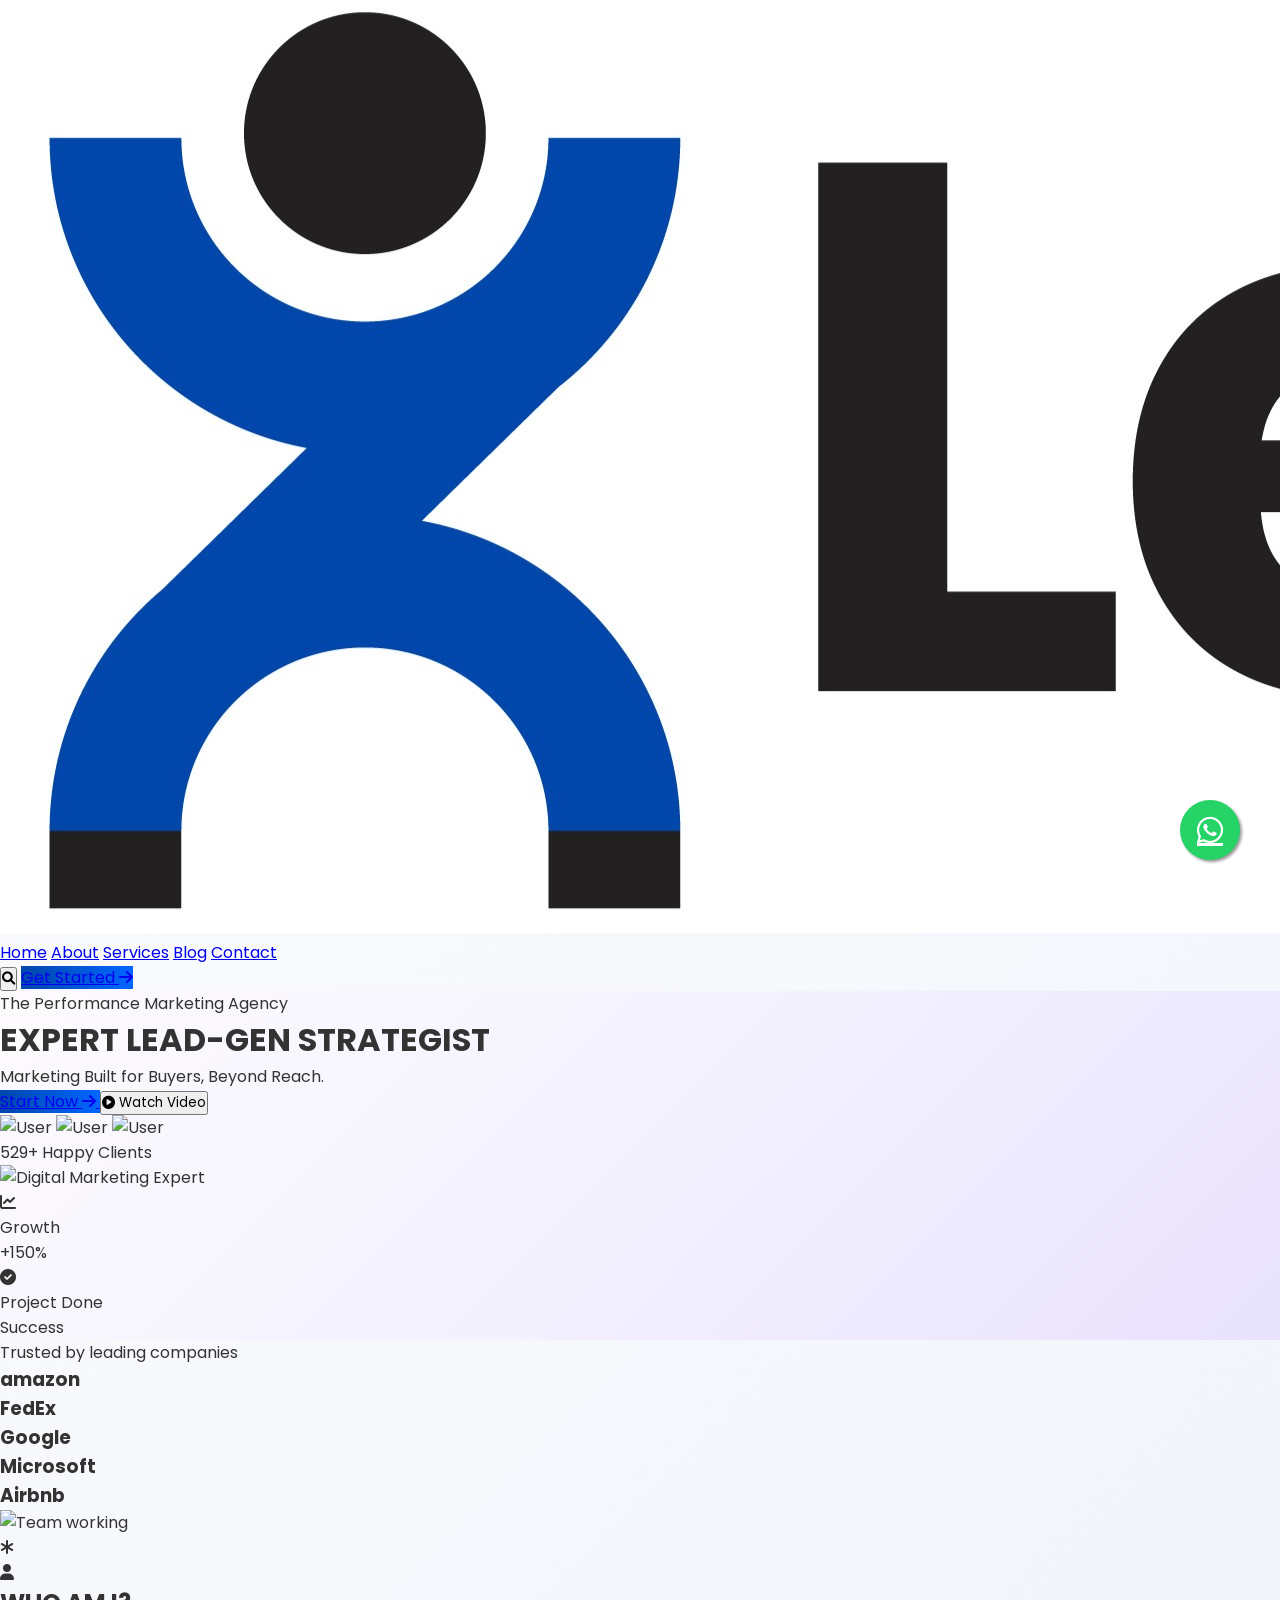
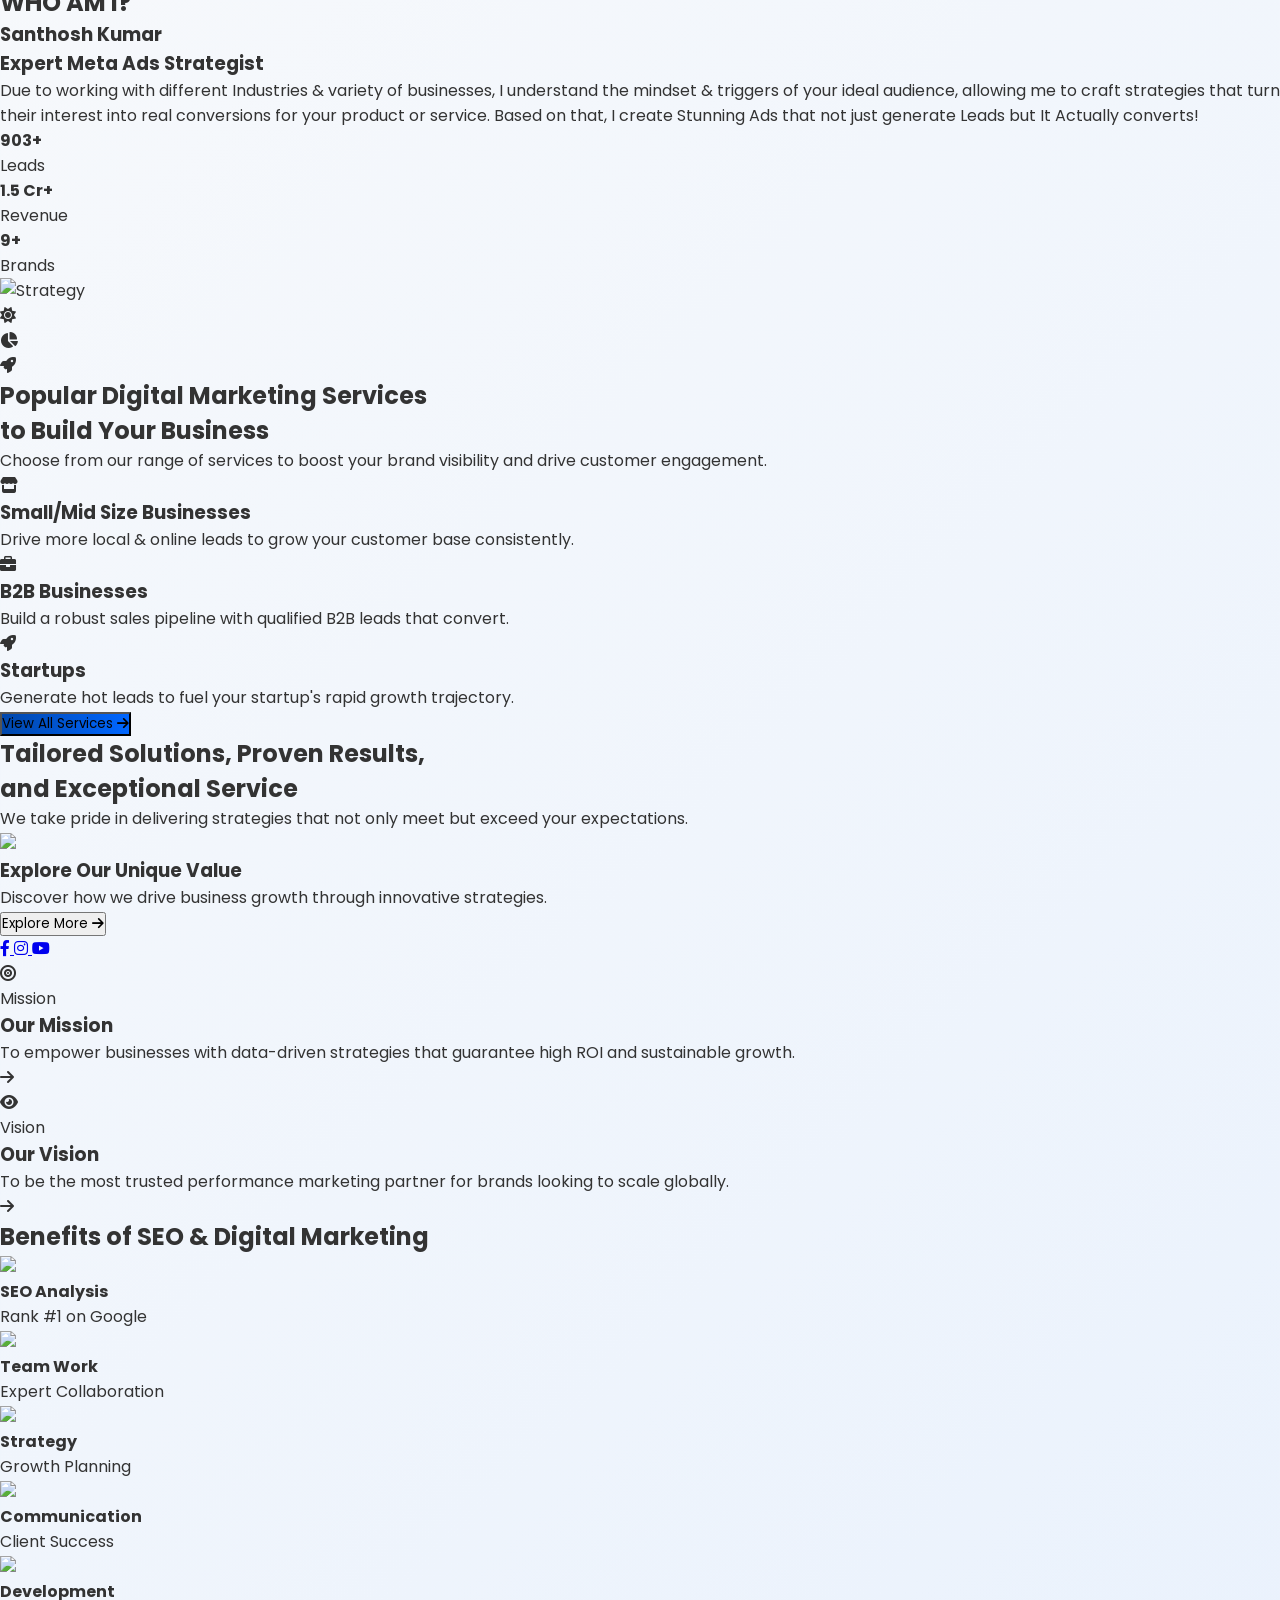
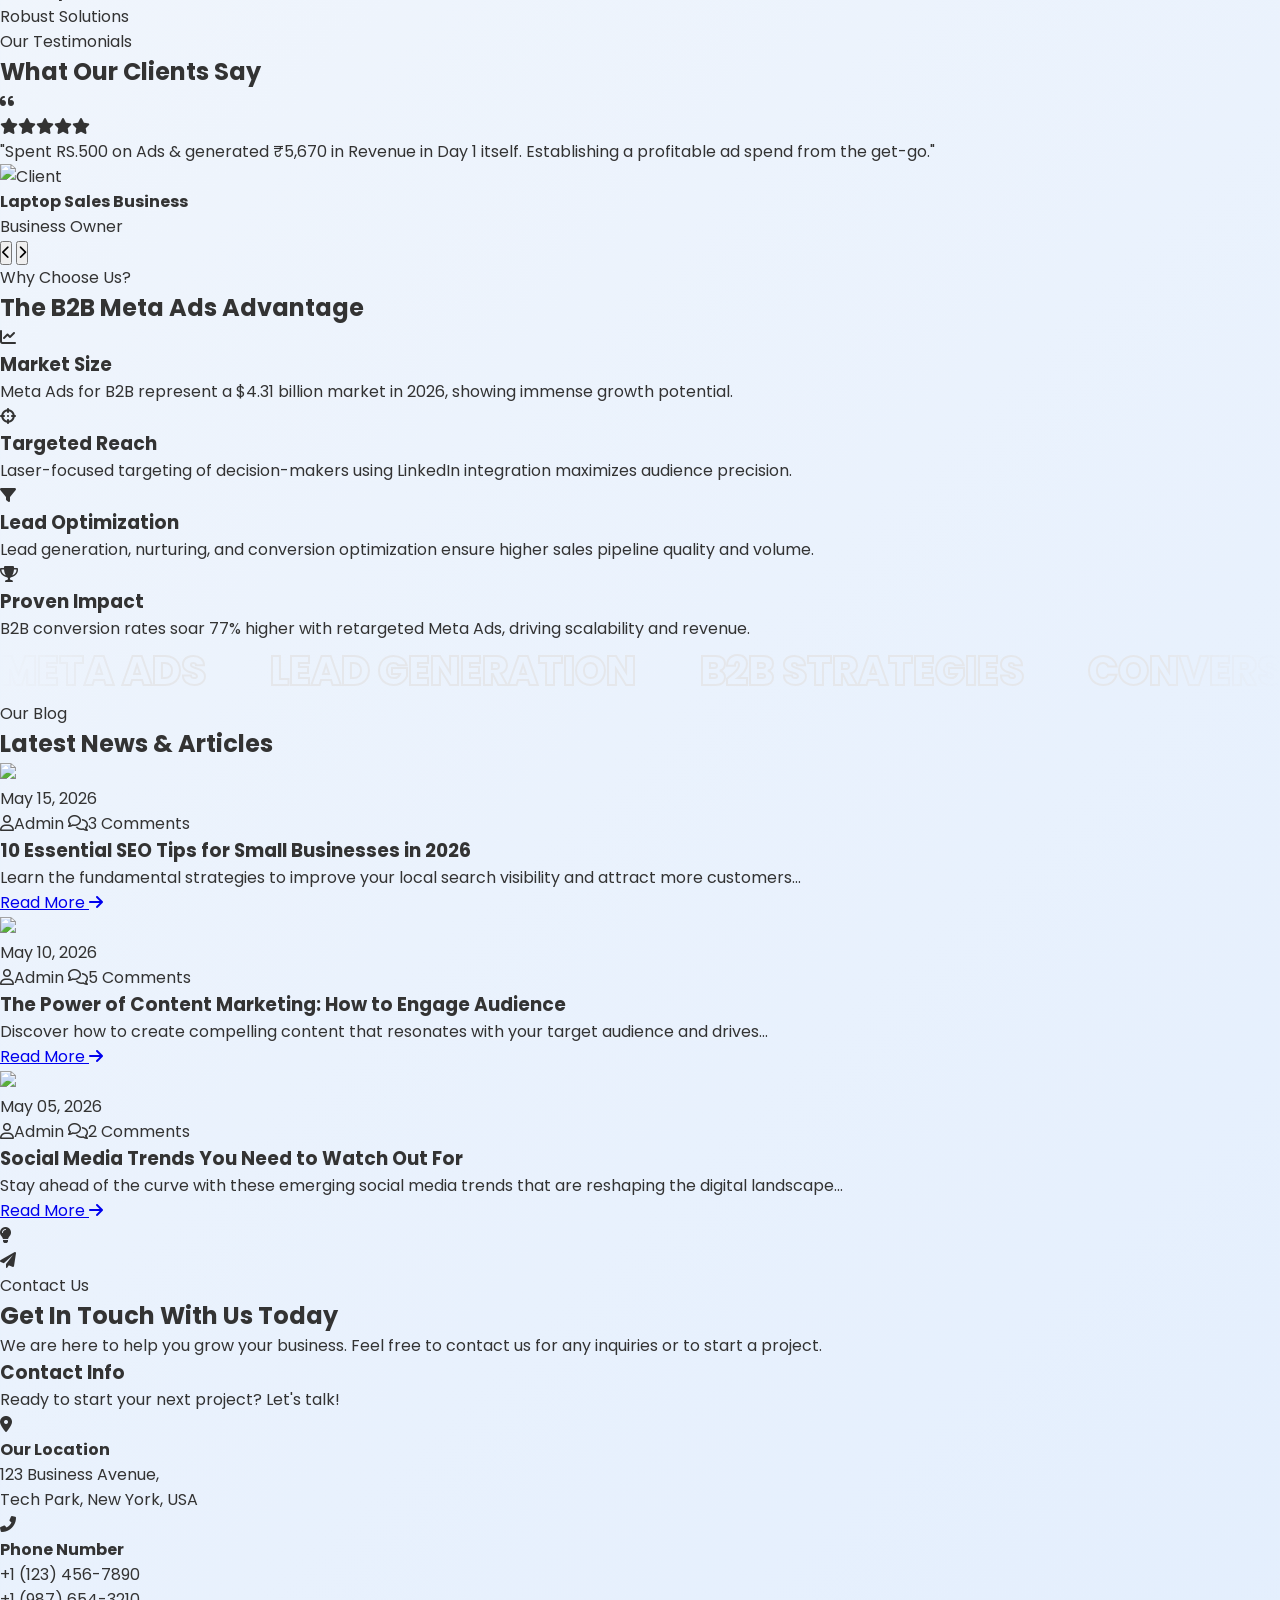
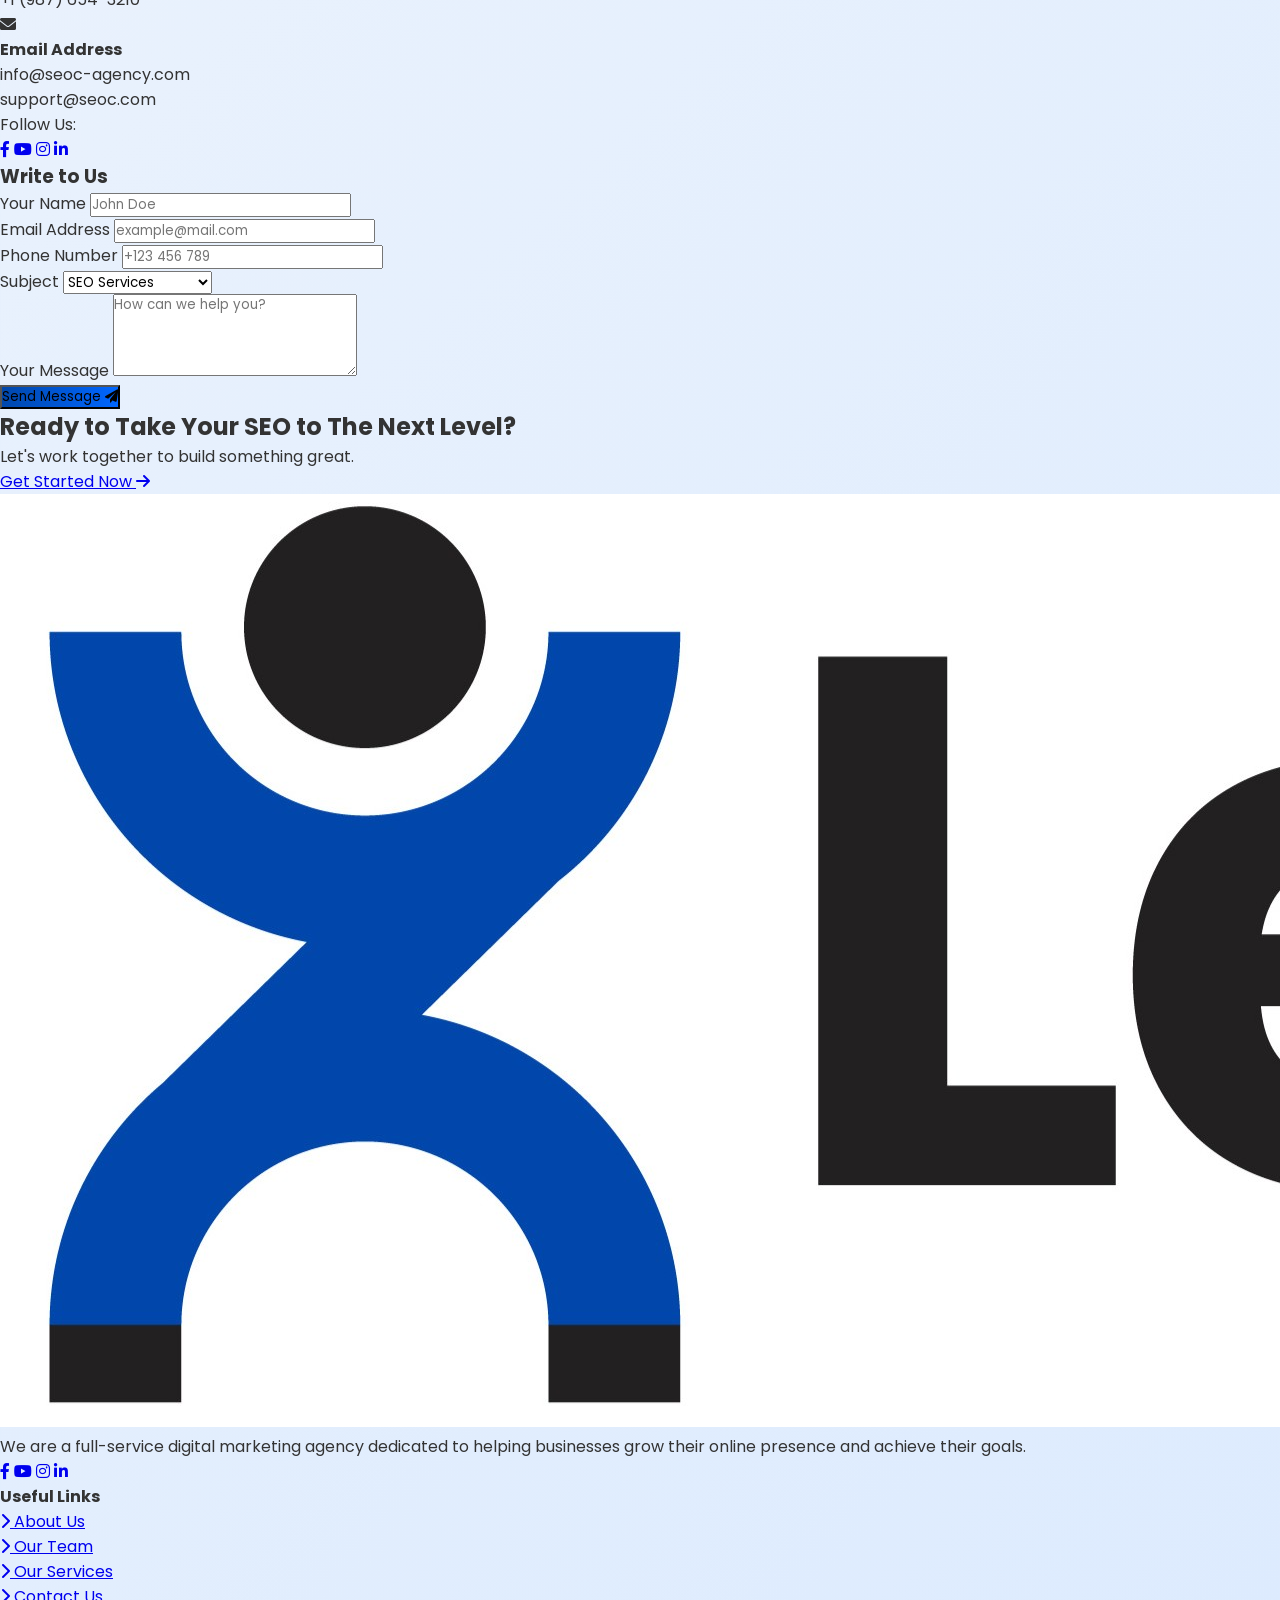
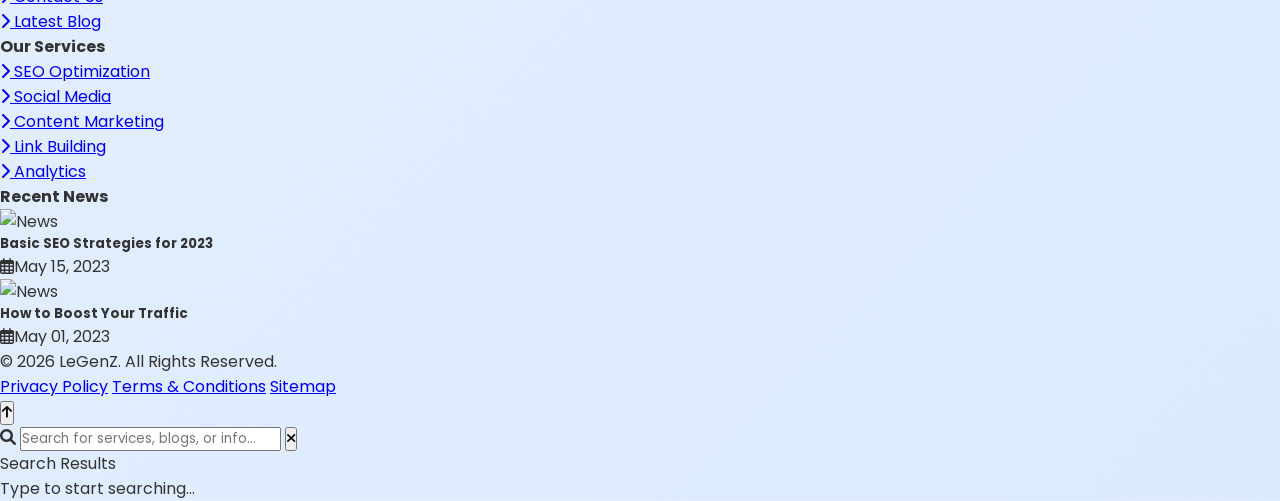
==== index.html @ 8a46de5f "initial commit" ====
<!DOCTYPE html>
<html lang="en">

<head>
    <meta charset="UTF-8">
    <meta name="viewport" content="width=device-width, initial-scale=1.0">
    <link rel="icon" type="image/png" href="asstets/onlylogo-withbg.png">
    <title>LeGenZ - The Performance Marketing Agency</title>
    <meta name="description" content="Marketing Built for Buyers, Beyond Reach.">
    <meta name="keywords" content="Performance Marketing, B2B Meta Ads, SEO, Lead Generation, Business Growth, LeGenZ">
    <meta name="author" content="LeGenZ">

    <!-- Open Graph / This allows the page content to be represented as a rich object in a social graph. -->
    <meta property="og:title" content="LeGenZ - The Performance Marketing Agency">
    <meta property="og:description" content="Marketing Built for Buyers, Beyond Reach.">
    <meta property="og:image" content="asstets/onlylogo-withbg.png">
    <meta property="og:url" content="https://legenz.com">
    <meta property="og:type" content="website">
    <script src="https://cdn.tailwindcss.com"></script>
    <link href="https://fonts.googleapis.com/css2?family=Poppins:wght@300;400;600;700&display=swap" rel="stylesheet">
    <link rel="stylesheet" href="https://cdnjs.cloudflare.com/ajax/libs/font-awesome/6.0.0/css/all.min.css">
    <link rel="stylesheet" href="style.css">

    <script>
        tailwind.config = {
            theme: {
                extend: {
                    colors: {
                        brand: {
                            primary: '#0047AB', // Cobalt Blue
                            dark: '#222021',    // Dark Charcoal
                            light: '#EFF6FF',   // Light blue background
                            pink: '#FF69B4'
                        }
                    },
                    fontFamily: {
                        sans: ['Poppins', 'sans-serif'],
                    }
                }
            }
        }
    </script>
    <style>
        /* Custom Gradient Background for Hero */
        .hero-bg {
            background: linear-gradient(135deg, #FDFBFD 0%, #F4F1FF 50%, #E8E2FC 100%);
        }

        .text-gradient {
            background: linear-gradient(to right, #222021, #0047AB);
            /* -webkit-background-clip: text; */
            -webkit-text-fill-color: transparent;
        }

        .btn-gradient {
            background: linear-gradient(90deg, #0047AB 0%, #0066FF 100%);
        }
    </style>
</head>

<body class="font-sans text-gray-800 bg-white">
    <!-- Scroll Progress Bar -->
    <div id="scroll-progress-container" class="fixed top-0 left-0 w-full h-1 bg-gray-200 z-[100]">
        <div id="scroll-progress-bar" class="h-full bg-brand-primary w-0 transition-all duration-150 ease-out"></div>
    </div>

    <!-- Preloader -->
    <nav class="flex items-center justify-between px-8 py-4 bg-white/80 backdrop-blur-md sticky top-0 z-50 shadow-sm">
        <div class="flex items-center gap-2">
            <img src="asstets/fulllogo.jpg" alt="LeGenZ Logo" class="h-10">
        </div>

        <div class="hidden md:flex gap-8 text-sm font-medium text-gray-600 nav-links-desktop">
            <a href="#home" class="hover:text-brand-primary transition">Home</a>
            <a href="#about" class="hover:text-brand-primary transition">About</a>
            <a href="#services" class="hover:text-brand-primary transition">Services</a>
            <a href="#blog" class="hover:text-brand-primary transition">Blog</a>
            <a href="#contact" class="hover:text-brand-primary transition">Contact</a>
        </div>

        <div class="flex items-center gap-4">
            <button id="search-btn" class="text-gray-400 hover:text-brand-primary hidden md:block focus:outline-none">
                <i class="fas fa-search text-lg"></i>
            </button>
            <a href="#contact"
                class="btn-gradient text-white px-6 py-2.5 rounded-full text-sm font-semibold shadow-lg hover:shadow-xl transition transform hover:-translate-y-0.5 hidden md:block">
                Get Started <i class="fas fa-arrow-right ml-2"></i>
            </a>
            <button id="hamburger-btn" class="hamburger text-gray-600 text-2xl focus:outline-none md:hidden">
                <i class="fas fa-bars"></i>
            </button>
        </div>
    </nav>

    <!-- Mobile Menu Overlay -->
    <div id="mobile-menu" class="mobile-menu-container">
        <a href="#home" class="text-xl font-medium text-gray-800 hover:text-brand-primary transition"
            onclick="toggleMenu()">Home</a>
        <a href="#about" class="text-xl font-medium text-gray-800 hover:text-brand-primary transition"
            onclick="toggleMenu()">About</a>
        <a href="#services" class="text-xl font-medium text-gray-800 hover:text-brand-primary transition"
            onclick="toggleMenu()">Services</a>
        <a href="#blog" class="text-xl font-medium text-gray-800 hover:text-brand-primary transition"
            onclick="toggleMenu()">Blog</a>
        <a href="#contact" class="text-xl font-medium text-gray-800 hover:text-brand-primary transition"
            onclick="toggleMenu()">Contact</a>
        <a href="#contact" class="btn-gradient text-white px-8 py-3 rounded-full text-lg font-semibold shadow-lg"
            onclick="toggleMenu()">
            Get Started
        </a>
    </div>

    <header id="home" class="hero-bg relative overflow-hidden pt-12 pb-20 px-8">
        <div
            class="absolute top-10 left-[-50px] w-32 h-32 bg-blue-300 rounded-full mix-blend-multiply filter blur-xl opacity-70 animate-blob">
        </div>
        <div
            class="absolute top-10 right-[-50px] w-32 h-32 bg-pink-300 rounded-full mix-blend-multiply filter blur-xl opacity-70 animate-blob animation-delay-2000">
        </div>

        <div class="max-w-7xl mx-auto grid grid-cols-1 lg:grid-cols-2 gap-12 items-center">

            <div class="space-y-6 relative z-10">
                <span
                    class="inline-block px-4 py-1 rounded-full bg-blue-100 text-brand-primary text-xs font-bold tracking-wide uppercase">
                    The Performance Marketing Agency
                </span>

                <h1 class="text-5xl lg:text-6xl font-bold leading-tight text-brand-dark">
                    EXPERT <span class="text-brand-primary">LEAD-GEN STRATEGIST</span>
                </h1>

                <p class="text-gray-500 text-lg max-w-lg leading-relaxed">
                    Marketing Built for Buyers, Beyond Reach.
                </p>

                <div class="flex flex-wrap gap-4 pt-4">
                    <a href="#contact"
                        class="btn-gradient text-white px-8 py-3.5 rounded-full font-semibold shadow-lg hover:shadow-xl transition flex items-center">
                        Start Now <i class="fas fa-arrow-right ml-2"></i>
                    </a>
                    <button
                        class="bg-white text-gray-700 border border-gray-200 px-8 py-3.5 rounded-full font-semibold hover:bg-gray-50 transition flex items-center shadow-sm">
                        <i class="fas fa-play-circle text-brand-primary mr-2 text-xl"></i> Watch Video
                    </button>
                </div>

                <div class="pt-8 flex items-center gap-4">
                    <div class="flex -space-x-3">
                        <img class="w-10 h-10 rounded-full border-2 border-white" src="https://i.pravatar.cc/100?img=1"
                            alt="User">
                        <img class="w-10 h-10 rounded-full border-2 border-white" src="https://i.pravatar.cc/100?img=2"
                            alt="User">
                        <img class="w-10 h-10 rounded-full border-2 border-white" src="https://i.pravatar.cc/100?img=3"
                            alt="User">
                    </div>
                    <div class="text-sm" id="stats-container">
                        <span class="font-bold text-gray-800 count-up" data-target="1200">0</span>+ <span
                            class="text-gray-500">Happy Clients</span>
                    </div>
                </div>
            </div>

            <div class="relative z-10 flex justify-center">
                <div class="relative">
                    <div
                        class="absolute inset-0 bg-gradient-to-tr from-blue-200 to-pink-100 rounded-full transform rotate-6 scale-110 -z-10">
                    </div>

                    <img src="https://images.unsplash.com/photo-1573496359142-b8d87734a5a2?ixlib=rb-1.2.1&auto=format&fit=crop&w=600&q=80"
                        alt="Digital Marketing Expert"
                        class="rounded-full w-[400px] h-[400px] object-cover border-8 border-white shadow-2xl relative z-10">

                    <div class="absolute top-10 left-0 bg-white p-3 rounded-xl shadow-lg flex items-center gap-3 animate-bounce"
                        style="animation-duration: 3s;">
                        <div class="bg-blue-100 p-2 rounded-full text-blue-600">
                            <i class="fas fa-chart-line"></i>
                        </div>
                        <div>
                            <p class="text-xs text-gray-500">Growth</p>
                            <p class="font-bold text-sm text-gray-800">+150%</p>
                        </div>
                    </div>

                    <div class="absolute bottom-10 right-0 bg-white p-3 rounded-xl shadow-lg flex items-center gap-3 animate-bounce"
                        style="animation-duration: 4s;">
                        <div class="bg-green-100 p-2 rounded-full text-green-600">
                            <i class="fas fa-check-circle"></i>
                        </div>
                        <div>
                            <p class="text-xs text-gray-500">Project Done</p>
                            <p class="font-bold text-sm text-gray-800">Success</p>
                        </div>
                    </div>
                </div>
            </div>
        </div>
        </div>
    </header>

    <section class="py-10 border-b border-gray-100 bg-white reveal">
        <div class="max-w-7xl mx-auto px-8">
            <p class="text-center text-gray-400 text-sm mb-6 uppercase tracking-widest">Trusted by leading companies</p>
            <div
                class="flex flex-wrap justify-center gap-12 opacity-60 grayscale hover:grayscale-0 transition-all duration-500">
                <h3 class="text-2xl font-bold text-gray-600">amazon</h3>
                <h3 class="text-2xl font-bold text-gray-600">FedEx</h3>
                <h3 class="text-2xl font-bold text-gray-600">Google</h3>
                <h3 class="text-2xl font-bold text-gray-600">Microsoft</h3>
                <h3 class="text-2xl font-bold text-gray-600">Airbnb</h3>
            </div>
        </div>
    </section>
    <section id="about" class="py-20 bg-white relative overflow-hidden reveal">
        <div class="max-w-7xl mx-auto px-8">
            <div class="grid grid-cols-1 lg:grid-cols-4 gap-12 items-center">

                <div class="relative group">
                    <div
                        class="absolute inset-0 bg-blue-100 rounded-t-[100px] rounded-b-[40px] transform -rotate-3 scale-105 -z-10 transition group-hover:rotate-0">
                    </div>
                    <img src="https://images.unsplash.com/photo-1556761175-5973dc0f32e7?ixlib=rb-1.2.1&auto=format&fit=crop&w=500&q=80"
                        alt="Team working"
                        class="w-full h-[350px] object-cover rounded-t-[100px] rounded-b-[40px] shadow-lg">
                    <div class="absolute -bottom-4 -left-4 text-pink-500 text-4xl animate-spin-slow">
                        <i class="fas fa-asterisk"></i>
                    </div>
                </div>

                <div class="text-center space-y-6 lg:scale-110 relative z-10 lg:col-span-2 px-6 lg:px-12">
                    <div class="inline-block p-4 rounded-full border border-dashed border-blue-300 mb-2">
                        <i class="fas fa-user text-brand-primary transform text-xl"></i>
                    </div>
                    <h2 class="text-3xl lg:text-4xl font-bold text-brand-dark leading-snug">
                        WHO AM I?
                    </h2>
                    <h3 class="text-xl font-semibold text-brand-primary">Santhosh Kumar <br> <span
                            class="text-base text-gray-600 font-normal">Expert Meta Ads Strategist</span></h3>

                    <p class="text-gray-700 text-lg leading-relaxed text-justify">
                        Due to working with different Industries & variety of businesses, I understand the mindset &
                        triggers of your ideal audience, allowing me to craft strategies that turn their interest into
                        real conversions for your product or service. Based on that, I create Stunning Ads that not just
                        generate Leads but It Actually converts!
                    </p>

                    <!-- Stats Grid -->
                    <div class="grid grid-cols-3 gap-2 pt-6 border-t border-gray-100">
                        <div>
                            <h4 class="text-2xl font-bold text-brand-dark"><span class="count-up"
                                    data-target="2089">0</span>+</h4>
                            <p class="text-xs text-gray-500 uppercase tracking-wide font-semibold">Leads</p>
                        </div>
                        <div>
                            <h4 class="text-2xl font-bold text-brand-dark">1.5 Cr+</h4>
                            <p class="text-xs text-gray-500 uppercase tracking-wide font-semibold">Revenue</p>
                        </div>
                        <div>
                            <h4 class="text-2xl font-bold text-brand-dark"><span class="count-up"
                                    data-target="20">0</span>+</h4>
                            <p class="text-xs text-gray-500 uppercase tracking-wide font-semibold">Brands</p>
                        </div>
                    </div>
                </div>

                <div class="relative group mt-8 lg:mt-0">
                    <div
                        class="absolute inset-0 bg-orange-100 rounded-full transform rotate-3 scale-105 -z-10 transition group-hover:rotate-0">
                    </div>
                    <img src="https://images.unsplash.com/photo-1531545514256-b1400bc00f31?ixlib=rb-1.2.1&auto=format&fit=crop&w=500&q=80"
                        alt="Strategy"
                        class="w-full h-[350px] object-cover rounded-full shadow-lg border-4 border-white">
                    <div class="absolute -top-4 -right-4 text-blue-500 text-4xl animate-pulse">
                        <i class="fas fa-sun"></i>
                    </div>
                </div>

            </div>
        </div>
    </section>

    <section id="services" class="py-20 bg-gray-50/50 reveal relative overflow-hidden">
        <!-- Decorative Background Icons -->
        <div
            class="absolute top-10 left-10 text-gray-200 text-6xl opacity-20 -rotate-12 pointer-events-none animate-float">
            <i class="fas fa-chart-pie"></i>
        </div>
        <div
            class="absolute bottom-10 right-10 text-brand-primary text-6xl opacity-5 rotate-12 pointer-events-none animate-float-delay-1">
            <i class="fas fa-rocket"></i>
        </div>

        <div class="max-w-7xl mx-auto px-8 relative z-10">

            <div class="text-center mb-16 max-w-2xl mx-auto">
                <h2 class="text-3xl lg:text-4xl font-bold text-brand-dark mb-4">
                    Popular Digital Marketing Services <br> to Build Your Business
                </h2>
                <p class="text-gray-500">
                    Choose from our range of services to boost your brand visibility and drive customer engagement.
                </p>
            </div>

            <div class="grid grid-cols-1 md:grid-cols-3 gap-8">

                <div
                    class="bg-pink-50 p-8 rounded-3xl hover:-translate-y-2 transition duration-300 border border-pink-100 group">
                    <div
                        class="w-16 h-16 bg-white rounded-xl shadow-sm flex items-center justify-center text-2xl text-pink-500 mb-6 group-hover:scale-110 transition">
                        <i class="fas fa-store"></i>
                    </div>
                    <h3 class="text-xl font-bold text-brand-dark mb-3">Small/Mid Size Businesses</h3>
                    <p class="text-gray-500 text-sm mb-6 leading-relaxed">
                        Drive more local & online leads to grow your customer base consistently.
                    </p>
                </div>

                <div
                    class="bg-blue-50 p-8 rounded-3xl hover:-translate-y-2 transition duration-300 border border-blue-100 group">
                    <div
                        class="w-16 h-16 bg-white rounded-xl shadow-sm flex items-center justify-center text-2xl text-blue-500 mb-6 group-hover:scale-110 transition">
                        <i class="fas fa-briefcase"></i>
                    </div>
                    <h3 class="text-xl font-bold text-brand-dark mb-3">B2B Businesses</h3>
                    <p class="text-gray-500 text-sm mb-6 leading-relaxed">
                        Build a robust sales pipeline with qualified B2B leads that convert.
                    </p>
                </div>

                <div
                    class="bg-yellow-50 p-8 rounded-3xl hover:-translate-y-2 transition duration-300 border border-yellow-100 group">
                    <div
                        class="w-16 h-16 bg-white rounded-xl shadow-sm flex items-center justify-center text-2xl text-yellow-500 mb-6 group-hover:scale-110 transition">
                        <i class="fas fa-rocket"></i>
                    </div>
                    <h3 class="text-xl font-bold text-brand-dark mb-3">Startups</h3>
                    <p class="text-gray-500 text-sm mb-6 leading-relaxed">
                        Generate hot leads to fuel your startup's rapid growth trajectory.
                    </p>
                </div>

            </div>

            <div class="text-center mt-12">
                <button
                    class="btn-gradient text-white px-8 py-3 rounded-full font-semibold shadow-md hover:shadow-lg transition">
                    View All Services <i class="fas fa-arrow-right ml-2"></i>
                </button>
            </div>
        </div>
    </section>

    <section class="py-20 bg-white overflow-hidden">
        <div class="max-w-7xl mx-auto px-8">

            <div class="text-center mb-16">
                <h2 class="text-3xl lg:text-4xl font-bold text-brand-dark mb-4">
                    Tailored Solutions, Proven Results, <br> and Exceptional Service
                </h2>
                <p class="text-gray-500">
                    We take pride in delivering strategies that not only meet but exceed your expectations.
                </p>
            </div>

            <div class="grid grid-cols-1 lg:grid-cols-2 gap-12 items-center">

                <div class="relative rounded-3xl overflow-hidden group">
                    <img src="https://images.unsplash.com/photo-1552664730-d307ca884978?ixlib=rb-1.2.1&auto=format&fit=crop&w=800&q=80"
                        class="w-full h-[500px] object-cover transition duration-700 group-hover:scale-105">

                    <div class="absolute inset-0 bg-black/40 group-hover:bg-black/20 transition"></div>

                    <div class="absolute bottom-8 left-8 text-white z-10 max-w-sm">
                        <h3 class="text-2xl font-bold mb-2">Explore Our Unique Value</h3>
                        <p class="text-sm opacity-90 mb-4">Discover how we drive business growth through innovative
                            strategies.</p>
                        <button
                            class="bg-brand-primary hover:bg-white hover:text-brand-primary text-white px-6 py-2 rounded-full text-sm font-semibold transition duration-300">
                            Explore More <i class="fas fa-arrow-right ml-2"></i>
                        </button>
                    </div>

                    <a href="https://www.facebook.com/share/1AE1yHuvzP/" target="_blank"
                        class="absolute top-10 right-10 bg-white p-3 rounded-full text-blue-600 shadow-lg animate-bounce delay-100 hover:text-white hover:bg-blue-600 transition">
                        <i class="fab fa-facebook-f text-xl"></i>
                    </a>
                    <a href="https://www.instagram.com/santhosh_legenz?igsh=MWYyMWkxbHhmdHVtaQ==" target="_blank"
                        class="absolute top-24 right-24 bg-white p-3 rounded-full text-pink-500 shadow-lg animate-bounce delay-300 hover:text-white hover:bg-pink-500 transition"
                        style="animation-duration: 2.5s;">
                        <i class="fab fa-instagram text-xl"></i>
                    </a>
                    <a href="https://youtube.com/@legenzmarketingtamil?si=SYdQcSi-41925khJ" target="_blank"
                        class="absolute top-16 left-10 bg-white p-3 rounded-full text-red-500 shadow-lg animate-bounce delay-75 hover:text-white hover:bg-red-500 transition"
                        style="animation-duration: 3s;">
                        <i class="fab fa-youtube text-xl"></i>
                    </a>
                </div>

                <div class="space-y-8">
                    <div
                        class="bg-indigo-100 p-8 rounded-3xl relative overflow-hidden group hover:shadow-lg transition">
                        <div
                            class="absolute top-0 right-0 p-4 opacity-10 text-9xl text-indigo-900 rotate-12 group-hover:rotate-0 transition duration-500">
                            <i class="fas fa-bullseye"></i>
                        </div>
                        <span
                            class="bg-indigo-500 text-white text-xs font-bold px-3 py-1 rounded-full uppercase">Mission</span>
                        <h3 class="text-2xl font-bold text-brand-dark mt-4 mb-2">Our Mission</h3>
                        <p class="text-gray-600 leading-relaxed">
                            To empower businesses with data-driven strategies that guarantee high ROI and sustainable
                            growth.
                        </p>
                        <div class="mt-4 flex justify-end">
                            <i
                                class="fas fa-arrow-right text-indigo-500 p-2 bg-white rounded-full shadow-sm cursor-pointer hover:bg-indigo-500 hover:text-white transition"></i>
                        </div>
                    </div>

                    <div class="bg-pink-100 p-8 rounded-3xl relative overflow-hidden group hover:shadow-lg transition">
                        <div
                            class="absolute top-0 right-0 p-4 opacity-10 text-9xl text-pink-900 rotate-12 group-hover:rotate-0 transition duration-500">
                            <i class="fas fa-eye"></i>
                        </div>
                        <span
                            class="bg-pink-500 text-white text-xs font-bold px-3 py-1 rounded-full uppercase">Vision</span>
                        <h3 class="text-2xl font-bold text-brand-dark mt-4 mb-2">Our Vision</h3>
                        <p class="text-gray-600 leading-relaxed">
                            To be the most trusted performance marketing partner for brands looking to scale globally.
                        </p>
                        <div class="mt-4 flex justify-end">
                            <i
                                class="fas fa-arrow-right text-pink-500 p-2 bg-white rounded-full shadow-sm cursor-pointer hover:bg-pink-500 hover:text-white transition"></i>
                        </div>
                    </div>
                </div>
            </div>
        </div>
    </section>

    <section class="py-20 bg-gray-50">
        <div class="max-w-[1400px] mx-auto px-4">
            <div class="text-center mb-12">
                <h2 class="text-3xl font-bold text-brand-dark">Benefits of SEO & Digital Marketing</h2>
                <div class="w-20 h-1 bg-brand-primary mx-auto mt-4 rounded-full"></div>
            </div>

            <div class="grid grid-cols-1 sm:grid-cols-2 md:grid-cols-3 lg:grid-cols-5 gap-4">

                <div class="relative h-[400px] rounded-2xl overflow-hidden group cursor-pointer">
                    <img src="https://images.unsplash.com/photo-1460925895917-afdab827c52f?ixlib=rb-1.2.1&auto=format&fit=crop&w=600&q=80"
                        class="w-full h-full object-cover transition duration-500 group-hover:scale-110">
                    <div class="absolute inset-0 bg-gradient-to-t from-black/80 via-transparent to-transparent"></div>
                    <div class="absolute bottom-6 left-6 text-white">
                        <h4 class="text-xl font-bold">SEO Analysis</h4>
                        <p class="text-xs opacity-0 group-hover:opacity-100 transition-opacity duration-300 mt-2">Rank
                            #1 on Google</p>
                    </div>
                </div>

                <div class="relative h-[400px] rounded-2xl overflow-hidden group cursor-pointer mt-0 lg:mt-8">
                    <img src="https://images.unsplash.com/photo-1542744173-8e7e53415bb0?ixlib=rb-1.2.1&auto=format&fit=crop&w=600&q=80"
                        class="w-full h-full object-cover transition duration-500 group-hover:scale-110">
                    <div class="absolute inset-0 bg-gradient-to-t from-black/80 via-transparent to-transparent"></div>
                    <div class="absolute bottom-6 left-6 text-white">
                        <h4 class="text-xl font-bold">Team Work</h4>
                        <p class="text-xs opacity-0 group-hover:opacity-100 transition-opacity duration-300 mt-2">Expert
                            Collaboration</p>
                    </div>
                </div>

                <div class="relative h-[400px] rounded-2xl overflow-hidden group cursor-pointer">
                    <img src="https://images.unsplash.com/photo-1551434678-e076c223a692?ixlib=rb-1.2.1&auto=format&fit=crop&w=600&q=80"
                        class="w-full h-full object-cover transition duration-500 group-hover:scale-110">
                    <div class="absolute inset-0 bg-gradient-to-t from-black/80 via-transparent to-transparent"></div>
                    <div class="absolute bottom-6 left-6 text-white">
                        <h4 class="text-xl font-bold">Strategy</h4>
                        <p class="text-xs opacity-0 group-hover:opacity-100 transition-opacity duration-300 mt-2">Growth
                            Planning</p>
                    </div>
                </div>

                <div class="relative h-[400px] rounded-2xl overflow-hidden group cursor-pointer mt-0 lg:mt-8">
                    <img src="https://images.unsplash.com/photo-1556761175-b413da4baf72?ixlib=rb-1.2.1&auto=format&fit=crop&w=600&q=80"
                        class="w-full h-full object-cover transition duration-500 group-hover:scale-110">
                    <div class="absolute inset-0 bg-gradient-to-t from-black/80 via-transparent to-transparent"></div>
                    <div class="absolute bottom-6 left-6 text-white">
                        <h4 class="text-xl font-bold">Communication</h4>
                        <p class="text-xs opacity-0 group-hover:opacity-100 transition-opacity duration-300 mt-2">Client
                            Success</p>
                    </div>
                </div>

                <div class="relative h-[400px] rounded-2xl overflow-hidden group cursor-pointer">
                    <img src="https://images.unsplash.com/photo-1454165804606-c3d57bc86b40?ixlib=rb-1.2.1&auto=format&fit=crop&w=600&q=80"
                        class="w-full h-full object-cover transition duration-500 group-hover:scale-110">
                    <div class="absolute inset-0 bg-gradient-to-t from-black/80 via-transparent to-transparent"></div>
                    <div class="absolute bottom-6 left-6 text-white">
                        <h4 class="text-xl font-bold">Development</h4>
                        <p class="text-xs opacity-0 group-hover:opacity-100 transition-opacity duration-300 mt-2">Robust
                            Solutions</p>
                    </div>
                </div>

            </div>
        </div>
    </section>
    <section class="py-20 bg-white relative">
        <div
            class="absolute top-0 left-0 w-64 h-64 bg-purple-50 rounded-full mix-blend-multiply filter blur-2xl opacity-70 -z-10 pointer-events-none">
        </div>
        <div
            class="absolute bottom-0 right-0 w-64 h-64 bg-pink-50 rounded-full mix-blend-multiply filter blur-2xl opacity-70 -z-10 pointer-events-none">
        </div>

        <div class="max-w-5xl mx-auto px-8 text-center relative">
            <div class="mb-12">
                <span class="text-brand-primary font-bold uppercase tracking-wider text-sm">Our Testimonials</span>
                <h2 class="text-3xl lg:text-4xl font-bold text-brand-dark mt-2">What Our Clients Say</h2>
            </div>

            <div id="testimonial-container"
                class="bg-white p-12 rounded-3xl shadow-xl border border-gray-50 relative mx-4 lg:mx-16 transition-all duration-300">
                <div
                    class="absolute top-[-20px] left-10 bg-brand-primary text-white w-12 h-12 flex items-center justify-center rounded-full text-2xl shadow-lg">
                    <i class="fas fa-quote-left"></i>
                </div>

                <div class="flex text-yellow-400 mb-6 justify-center text-xl">
                    <i class="fas fa-star"></i><i class="fas fa-star"></i><i class="fas fa-star"></i><i
                        class="fas fa-star"></i><i class="fas fa-star"></i>
                </div>

                <p class="text-gray-600 text-xl italic leading-relaxed mb-8">
                    "Spent RS.500 on Ads & generated ₹5,670 in Revenue in Day 1 itself. Establishing a profitable ad
                    spend from the get-go."
                </p>

                <div class="flex items-center justify-center gap-4">
                    <img src="https://i.pravatar.cc/150?img=12" alt="Client"
                        class="w-16 h-16 rounded-full border-2 border-brand-primary p-0.5">
                    <div class="text-left">
                        <h4 class="text-lg font-bold text-brand-dark">Laptop Sales Business</h4>
                        <p class="text-gray-500 text-sm">Business Owner</p>
                    </div>
                </div>

                <button id="prev-testimonial"
                    class="absolute top-1/2 -left-6 transform -translate-y-1/2 bg-white text-gray-400 hover:text-brand-primary w-12 h-12 rounded-full shadow-md flex items-center justify-center transition hidden md:flex">
                    <i class="fas fa-chevron-left"></i>
                </button>
                <button id="next-testimonial"
                    class="absolute top-1/2 -right-6 transform -translate-y-1/2 bg-white text-gray-400 hover:text-brand-primary w-12 h-12 rounded-full shadow-md flex items-center justify-center transition hidden md:flex">
                    <i class="fas fa-chevron-right"></i>
                </button>
            </div>

            <div class="flex justify-center gap-2 mt-8">
                <div class="w-3 h-3 rounded-full bg-brand-primary cursor-pointer"></div>
                <div class="w-3 h-3 rounded-full bg-gray-300 cursor-pointer hover:bg-brand-primary transition"></div>
                <div class="w-3 h-3 rounded-full bg-gray-300 cursor-pointer hover:bg-brand-primary transition"></div>
                <div class="w-3 h-3 rounded-full bg-gray-300 cursor-pointer hover:bg-brand-primary transition"></div>
                <div class="w-3 h-3 rounded-full bg-gray-300 cursor-pointer hover:bg-brand-primary transition"></div>
            </div>
        </div>
    </section>

    <!-- B2B Meta Ads Advantage Section -->
    <section class="py-20 bg-white relative overflow-hidden reveal">
        <div class="max-w-7xl mx-auto px-8">
            <div class="text-center mb-16">
                <span class="text-brand-primary font-bold uppercase tracking-wider text-sm">Why Choose Us?</span>
                <h2 class="text-3xl lg:text-4xl font-bold text-brand-dark mt-2">The B2B Meta Ads Advantage</h2>
            </div>

            <div class="grid grid-cols-1 md:grid-cols-2 lg:grid-cols-4 gap-8">
                <!-- Card 1 -->
                <div class="p-6 rounded-2xl bg-gray-50 border border-gray-100 hover:shadow-lg transition group">
                    <div
                        class="w-12 h-12 bg-blue-100 rounded-lg flex items-center justify-center text-blue-600 text-xl mb-4 group-hover:scale-110 transition">
                        <i class="fas fa-chart-line"></i>
                    </div>
                    <h3 class="text-xl font-bold text-brand-dark mb-3">Market Size</h3>
                    <p class="text-gray-600 text-sm leading-relaxed">
                        Meta Ads for B2B represent a $4.31 billion market in <span class="current-year"></span>, showing
                        immense growth potential.
                    </p>
                </div>

                <!-- Card 2 -->
                <div class="p-6 rounded-2xl bg-gray-50 border border-gray-100 hover:shadow-lg transition group">
                    <div
                        class="w-12 h-12 bg-purple-100 rounded-lg flex items-center justify-center text-purple-600 text-xl mb-4 group-hover:scale-110 transition">
                        <i class="fas fa-crosshairs"></i>
                    </div>
                    <h3 class="text-xl font-bold text-brand-dark mb-3">Targeted Reach</h3>
                    <p class="text-gray-600 text-sm leading-relaxed">
                        Laser-focused targeting of decision-makers using LinkedIn integration maximizes audience
                        precision.
                    </p>
                </div>

                <!-- Card 3 -->
                <div class="p-6 rounded-2xl bg-gray-50 border border-gray-100 hover:shadow-lg transition group">
                    <div
                        class="w-12 h-12 bg-green-100 rounded-lg flex items-center justify-center text-green-600 text-xl mb-4 group-hover:scale-110 transition">
                        <i class="fas fa-filter"></i>
                    </div>
                    <h3 class="text-xl font-bold text-brand-dark mb-3">Lead Optimization</h3>
                    <p class="text-gray-600 text-sm leading-relaxed">
                        Lead generation, nurturing, and conversion optimization ensure higher sales pipeline quality and
                        volume.
                    </p>
                </div>

                <!-- Card 4 -->
                <div class="p-6 rounded-2xl bg-gray-50 border border-gray-100 hover:shadow-lg transition group">
                    <div
                        class="w-12 h-12 bg-orange-100 rounded-lg flex items-center justify-center text-orange-600 text-xl mb-4 group-hover:scale-110 transition">
                        <i class="fas fa-trophy"></i>
                    </div>
                    <h3 class="text-xl font-bold text-brand-dark mb-3">Proven Impact</h3>
                    <p class="text-gray-600 text-sm leading-relaxed">
                        B2B conversion rates soar 77% higher with retargeted Meta Ads, driving scalability and revenue.
                    </p>
                </div>
            </div>
        </div>
    </section>

    <!-- Infinite Scroller Section -->
    <section class="py-6 bg-gray-900 overflow-hidden">
        <div class="scroller-container">
            <div class="scroller-content">
                <span class="scroller-item">Meta Ads</span>
                <span class="scroller-item">Lead Generation</span>
                <span class="scroller-item">B2B Strategies</span>
                <span class="scroller-item">Conversion Optimization</span>
                <span class="scroller-item">Sales Pipeline</span>
                <span class="scroller-item">ROI Growth</span>
                <span class="scroller-item">Retargeting</span>
                <span class="scroller-item">High Quality Leads</span>
                <!-- Duplicate for smooth loop -->
                <span class="scroller-item">Meta Ads</span>
                <span class="scroller-item">Lead Generation</span>
                <span class="scroller-item">B2B Strategies</span>
                <span class="scroller-item">Conversion Optimization</span>
                <span class="scroller-item">Sales Pipeline</span>
                <span class="scroller-item">ROI Growth</span>
                <span class="scroller-item">Retargeting</span>
                <span class="scroller-item">High Quality Leads</span>
            </div>
        </div>
    </section>

    <section id="blog" class="py-20 bg-gray-50">
        <div class="max-w-7xl mx-auto px-8">
            <div class="text-center mb-16">
                <span class="text-brand-primary font-bold uppercase tracking-wider text-sm">Our Blog</span>
                <h2 class="text-3xl lg:text-4xl font-bold text-brand-dark mt-2">Latest News & Articles</h2>
            </div>

            <div class="grid grid-cols-1 md:grid-cols-3 gap-8">
                <div
                    class="bg-white rounded-3xl overflow-hidden shadow-sm hover:shadow-xl transition-all duration-300 group border border-gray-100">
                    <div class="relative overflow-hidden h-60">
                        <img src="https://images.unsplash.com/photo-1432888498266-38ffec3eaf0a?ixlib=rb-1.2.1&auto=format&fit=crop&w=600&q=80"
                            class="w-full h-full object-cover transition duration-500 group-hover:scale-110">
                        <div
                            class="absolute top-4 left-4 bg-white px-4 py-1 rounded-full text-sm font-bold text-brand-primary shadow-sm">
                            May 15, <span class="current-year"></span>
                        </div>
                    </div>
                    <div class="p-8">
                        <div class="flex items-center text-gray-400 text-sm mb-4 space-x-4">
                            <span><i class="far fa-user mr-2"></i>Admin</span>
                            <span><i class="far fa-comments mr-2"></i>3 Comments</span>
                        </div>
                        <h3
                            class="text-xl font-bold text-brand-dark mb-4 leading-tight group-hover:text-brand-primary transition">
                            10 Essential SEO Tips for Small Businesses in <span class="current-year"></span>
                        </h3>
                        <p class="text-gray-500 mb-6 leading-relaxed">
                            Learn the fundamental strategies to improve your local search visibility and attract more
                            customers...
                        </p>
                        <a href="#" class="inline-flex items-center text-brand-primary font-semibold hover:underline">
                            Read More <i class="fas fa-arrow-right ml-2"></i>
                        </a>
                    </div>
                </div>

                <div
                    class="bg-white rounded-3xl overflow-hidden shadow-sm hover:shadow-xl transition-all duration-300 group border border-gray-100">
                    <div class="relative overflow-hidden h-60">
                        <img src="https://images.unsplash.com/photo-1535378917042-10a22c95931a?ixlib=rb-1.2.1&auto=format&fit=crop&w=600&q=80"
                            class="w-full h-full object-cover transition duration-500 group-hover:scale-110">
                        <div
                            class="absolute top-4 left-4 bg-white px-4 py-1 rounded-full text-sm font-bold text-brand-primary shadow-sm">
                            May 10, <span class="current-year"></span>
                        </div>
                    </div>
                    <div class="p-8">
                        <div class="flex items-center text-gray-400 text-sm mb-4 space-x-4">
                            <span><i class="far fa-user mr-2"></i>Admin</span>
                            <span><i class="far fa-comments mr-2"></i>5 Comments</span>
                        </div>
                        <h3
                            class="text-xl font-bold text-brand-dark mb-4 leading-tight group-hover:text-brand-primary transition">
                            The Power of Content Marketing: How to Engage Audience
                        </h3>
                        <p class="text-gray-500 mb-6 leading-relaxed">
                            Discover how to create compelling content that resonates with your target audience and
                            drives...
                        </p>
                        <a href="#" class="inline-flex items-center text-brand-primary font-semibold hover:underline">
                            Read More <i class="fas fa-arrow-right ml-2"></i>
                        </a>
                    </div>
                </div>

                <div
                    class="bg-white rounded-3xl overflow-hidden shadow-sm hover:shadow-xl transition-all duration-300 group border border-gray-100">
                    <div class="relative overflow-hidden h-60">
                        <img src="https://images.unsplash.com/photo-1611162617474-5b21e879e113?ixlib=rb-1.2.1&auto=format&fit=crop&w=600&q=80"
                            class="w-full h-full object-cover transition duration-500 group-hover:scale-110">
                        <div
                            class="absolute top-4 left-4 bg-white px-4 py-1 rounded-full text-sm font-bold text-brand-primary shadow-sm">
                            May 05, <span class="current-year"></span>
                        </div>
                    </div>
                    <div class="p-8">
                        <div class="flex items-center text-gray-400 text-sm mb-4 space-x-4">
                            <span><i class="far fa-user mr-2"></i>Admin</span>
                            <span><i class="far fa-comments mr-2"></i>2 Comments</span>
                        </div>
                        <h3
                            class="text-xl font-bold text-brand-dark mb-4 leading-tight group-hover:text-brand-primary transition">
                            Social Media Trends You Need to Watch Out For
                        </h3>
                        <p class="text-gray-500 mb-6 leading-relaxed">
                            Stay ahead of the curve with these emerging social media trends that are reshaping the
                            digital landscape...
                        </p>
                        <a href="#" class="inline-flex items-center text-brand-primary font-semibold hover:underline">
                            Read More <i class="fas fa-arrow-right ml-2"></i>
                        </a>
                    </div>
                </div>
            </div>
        </div>
    </section>
    <section id="contact" class="py-20 bg-white relative">
        <!-- Decorative Icons -->
        <div
            class="absolute top-1/4 right-0 text-yellow-300 text-5xl opacity-30 animate-pulse pointer-events-none animate-float">
            <i class="fas fa-lightbulb"></i>
        </div>
        <div
            class="absolute bottom-20 left-10 text-purple-200 text-5xl opacity-40 rotate-45 pointer-events-none animate-float-delay-2">
            <i class="fas fa-paper-plane"></i>
        </div>

        <div class="max-w-7xl mx-auto px-8">
            <div class="text-center mb-16">
                <span class="text-brand-primary font-bold uppercase tracking-wider text-sm">Contact Us</span>
                <h2 class="text-3xl lg:text-4xl font-bold text-brand-dark mt-2">Get In Touch With Us Today</h2>
                <p class="text-gray-500 mt-4 max-w-2xl mx-auto">
                    We are here to help you grow your business. Feel free to contact us for any inquiries or to start a
                    project.
                </p>
            </div>

            <div class="grid grid-cols-1 lg:grid-cols-3 gap-8 items-stretch">

                <div
                    class="bg-brand-primary text-white rounded-3xl p-10 lg:col-span-1 flex flex-col justify-between shadow-2xl relative overflow-hidden">
                    <div
                        class="absolute top-0 right-0 w-32 h-32 bg-white opacity-10 rounded-full transform translate-x-10 -translate-y-10">
                    </div>
                    <div
                        class="absolute bottom-0 left-0 w-24 h-24 bg-white opacity-10 rounded-full transform -translate-x-5 translate-y-5">
                    </div>

                    <div>
                        <h3 class="text-2xl font-bold mb-2">Contact Info</h3>
                        <p class="text-blue-200 text-sm mb-8">Ready to start your next project? Let's talk!</p>

                        <div class="space-y-6">
                            <div class="flex items-start gap-4">
                                <div
                                    class="w-10 h-10 bg-white/20 rounded-full flex items-center justify-center flex-shrink-0">
                                    <i class="fas fa-map-marker-alt"></i>
                                </div>
                                <div>
                                    <h4 class="font-bold text-lg">Our Location</h4>
                                    <p class="text-blue-100 text-sm leading-relaxed">123 Business Avenue, <br>Tech
                                        Park, New York, USA</p>
                                </div>
                            </div>

                            <div class="flex items-start gap-4">
                                <div
                                    class="w-10 h-10 bg-white/20 rounded-full flex items-center justify-center flex-shrink-0">
                                    <i class="fas fa-phone-alt"></i>
                                </div>
                                <div>
                                    <h4 class="font-bold text-lg">Phone Number</h4>
                                    <p class="text-blue-100 text-sm">+1 (123) 456-7890 <br> +1 (987) 654-3210</p>
                                </div>
                            </div>

                            <div class="flex items-start gap-4">
                                <div
                                    class="w-10 h-10 bg-white/20 rounded-full flex items-center justify-center flex-shrink-0">
                                    <i class="fas fa-envelope"></i>
                                </div>
                                <div>
                                    <h4 class="font-bold text-lg">Email Address</h4>
                                    <p class="text-blue-100 text-sm">info@seoc-agency.com <br> support@seoc.com</p>
                                </div>
                            </div>
                        </div>
                    </div>

                    <div class="mt-8">
                        <p class="font-semibold mb-4">Follow Us:</p>
                        <div class="flex space-x-3">
                            <a href="https://www.facebook.com/share/1AE1yHuvzP/" target="_blank"
                                class="w-8 h-8 rounded-full border border-white/30 flex items-center justify-center hover:bg-white hover:text-brand-primary transition"><i
                                    class="fab fa-facebook-f text-sm"></i></a>
                            <a href="https://youtube.com/@legenzmarketingtamil?si=SYdQcSi-41925khJ" target="_blank"
                                class="w-8 h-8 rounded-full border border-white/30 flex items-center justify-center hover:bg-white hover:text-brand-primary transition"><i
                                    class="fab fa-youtube text-sm"></i></a>
                            <a href="https://www.instagram.com/santhosh_legenz?igsh=MWYyMWkxbHhmdHVtaQ=="
                                target="_blank"
                                class="w-8 h-8 rounded-full border border-white/30 flex items-center justify-center hover:bg-white hover:text-brand-primary transition"><i
                                    class="fab fa-instagram text-sm"></i></a>
                            <a href="https://www.linkedin.com/in/i-santhoshkumar/" target="_blank"
                                class="w-8 h-8 rounded-full border border-white/30 flex items-center justify-center hover:bg-white hover:text-brand-primary transition"><i
                                    class="fab fa-linkedin-in text-sm"></i></a>
                        </div>
                    </div>
                </div>

                <div class="bg-gray-50 rounded-3xl p-10 lg:col-span-2 shadow-lg border border-gray-100 reveal">
                    <h3 class="text-2xl font-bold text-brand-dark mb-6">Write to Us</h3>
                    <form id="contact-form" class="space-y-6">
                        <div class="grid grid-cols-1 md:grid-cols-2 gap-6">
                            <div>
                                <label class="block text-sm font-medium text-gray-600 mb-2">Your Name</label>
                                <input type="text" placeholder="John Doe"
                                    class="w-full px-4 py-3 rounded-xl bg-white border border-gray-200 focus:border-brand-primary focus:ring-2 focus:ring-purple-100 outline-none transition text-gray-700">
                            </div>
                            <div>
                                <label class="block text-sm font-medium text-gray-600 mb-2">Email Address</label>
                                <input type="email" placeholder="example@mail.com"
                                    class="w-full px-4 py-3 rounded-xl bg-white border border-gray-200 focus:border-brand-primary focus:ring-2 focus:ring-purple-100 outline-none transition text-gray-700">
                            </div>
                        </div>

                        <div class="grid grid-cols-1 md:grid-cols-2 gap-6">
                            <div>
                                <label class="block text-sm font-medium text-gray-600 mb-2">Phone Number</label>
                                <input type="tel" placeholder="+123 456 789"
                                    class="w-full px-4 py-3 rounded-xl bg-white border border-gray-200 focus:border-brand-primary focus:ring-2 focus:ring-purple-100 outline-none transition text-gray-700">
                            </div>
                            <div>
                                <label class="block text-sm font-medium text-gray-600 mb-2">Subject</label>
                                <select
                                    class="w-full px-4 py-3 rounded-xl bg-white border border-gray-200 focus:border-brand-primary focus:ring-2 focus:ring-purple-100 outline-none transition text-gray-700">
                                    <option>SEO Services</option>
                                    <option>Digital Marketing</option>
                                    <option>Web Development</option>
                                    <option>Other</option>
                                </select>
                            </div>
                        </div>

                        <div>
                            <label class="block text-sm font-medium text-gray-600 mb-2">Your Message</label>
                            <textarea rows="4" placeholder="How can we help you?"
                                class="w-full px-4 py-3 rounded-xl bg-white border border-gray-200 focus:border-brand-primary focus:ring-2 focus:ring-purple-100 outline-none transition text-gray-700 resize-none"></textarea>
                        </div>

                        <div>
                            <button type="submit"
                                class="btn-gradient text-white px-10 py-4 rounded-full font-bold shadow-lg hover:shadow-xl transition transform hover:-translate-y-1 w-full md:w-auto">
                                Send Message <i class="fas fa-paper-plane ml-2"></i>
                            </button>
                        </div>
                    </form>
                </div>

            </div>
        </div>
    </section>

    <section class="py-16 bg-gradient-to-r from-brand-primary to-indigo-600 text-white relative overflow-hidden">
        <div
            class="absolute inset-0 bg-[url('https://www.transparenttextures.com/patterns/carbon-fibre.png')] opacity-10">
        </div>
        <div
            class="max-w-7xl mx-auto px-8 flex flex-col md:flex-row items-center justify-between text-center md:text-left gap-6 relative z-10">
            <div>
                <h2 class="text-3xl font-bold mb-2">Ready to Take Your SEO to The Next Level?</h2>
                <p class="text-blue-100">Let's work together to build something great.</p>
            </div>
            <a href="#contact"
                class="bg-white text-brand-primary px-8 py-3 rounded-full font-bold shadow-lg hover:bg-gray-100 transition inline-block">
                Get Started Now <i class="fas fa-arrow-right ml-2"></i>
            </a>
        </div>
    </section>

    <footer class="bg-[#1a1a2e] text-gray-400 pt-20 relative overflow-hidden">
        <div class="absolute inset-0 opacity-5 bg-[url('https://www.transparenttextures.com/patterns/cubes.png')]">
        </div>

        <div class="max-w-7xl mx-auto px-8 grid grid-cols-1 md:grid-cols-2 lg:grid-cols-4 gap-12 pb-16 relative z-10">

            <div class="space-y-6">
                <img src="asstets/fulllogo.jpg" alt="LeGenZ Logo" class="h-12 mb-4">
                <p class="leading-relaxed">
                    We are a full-service digital marketing agency dedicated to helping businesses grow their online
                    presence and achieve their goals.
                </p>
                <div class="flex space-x-4 pt-4">
                    <a href="https://www.facebook.com/share/1AE1yHuvzP/" target="_blank"
                        class="w-10 h-10 bg-gray-800 hover:bg-brand-primary text-white rounded-full flex items-center justify-center transition transform hover:-translate-y-1"><i
                            class="fab fa-facebook-f"></i></a>
                    <a href="https://youtube.com/@legenzmarketingtamil?si=SYdQcSi-41925khJ" target="_blank"
                        class="w-10 h-10 bg-gray-800 hover:bg-brand-primary text-white rounded-full flex items-center justify-center transition transform hover:-translate-y-1"><i
                            class="fab fa-youtube"></i></a>
                    <a href="https://www.instagram.com/santhosh_legenz?igsh=MWYyMWkxbHhmdHVtaQ==" target="_blank"
                        class="w-10 h-10 bg-gray-800 hover:bg-brand-primary text-white rounded-full flex items-center justify-center transition transform hover:-translate-y-1"><i
                            class="fab fa-instagram"></i></a>
                    <a href="https://www.linkedin.com/in/i-santhoshkumar/" target="_blank"
                        class="w-10 h-10 bg-gray-800 hover:bg-brand-primary text-white rounded-full flex items-center justify-center transition transform hover:-translate-y-1"><i
                            class="fab fa-linkedin-in"></i></a>
                </div>
            </div>

            <div>
                <h4 class="text-white text-lg font-bold mb-8">Useful Links</h4>
                <ul class="space-y-4">
                    <li><a href="#about" class="hover:text-white transition flex items-center"><i
                                class="fas fa-chevron-right text-xs mr-3 text-brand-primary"></i> About Us</a></li>
                    <li><a href="#about" class="hover:text-white transition flex items-center"><i
                                class="fas fa-chevron-right text-xs mr-3 text-brand-primary"></i> Our Team</a></li>
                    <li><a href="#services" class="hover:text-white transition flex items-center"><i
                                class="fas fa-chevron-right text-xs mr-3 text-brand-primary"></i> Our Services</a>
                    </li>
                    <li><a href="#contact" class="hover:text-white transition flex items-center"><i
                                class="fas fa-chevron-right text-xs mr-3 text-brand-primary"></i> Contact Us</a>
                    </li>
                    <li><a href="#blog" class="hover:text-white transition flex items-center"><i
                                class="fas fa-chevron-right text-xs mr-3 text-brand-primary"></i> Latest Blog</a>
                    </li>
                </ul>
            </div>

            <div>
                <h4 class="text-white text-lg font-bold mb-8">Our Services</h4>
                <ul class="space-y-4">
                    <li><a href="#services" class="hover:text-white transition flex items-center"><i
                                class="fas fa-chevron-right text-xs mr-3 text-brand-primary"></i> SEO
                            Optimization</a>
                    </li>
                    <li><a href="#services" class="hover:text-white transition flex items-center"><i
                                class="fas fa-chevron-right text-xs mr-3 text-brand-primary"></i> Social Media</a>
                    </li>
                    <li><a href="#services" class="hover:text-white transition flex items-center"><i
                                class="fas fa-chevron-right text-xs mr-3 text-brand-primary"></i> Content
                            Marketing</a>
                    </li>
                    <li><a href="#services" class="hover:text-white transition flex items-center"><i
                                class="fas fa-chevron-right text-xs mr-3 text-brand-primary"></i> Link Building</a>
                    </li>
                    <li><a href="#services" class="hover:text-white transition flex items-center"><i
                                class="fas fa-chevron-right text-xs mr-3 text-brand-primary"></i> Analytics</a></li>
                </ul>
            </div>

            <div>
                <h4 class="text-white text-lg font-bold mb-8">Recent News</h4>
                <div class="space-y-6">
                    <div class="flex space-x-4">
                        <img src="https://images.unsplash.com/photo-1542744094-3a31f272c490?ixlib=rb-1.2.1&auto=format&fit=crop&w=200&q=80"
                            class="w-20 h-16 object-cover rounded-xl" alt="News">
                        <div>
                            <h5
                                class="text-white font-semibold leading-snug hover:text-brand-primary transition cursor-pointer">
                                Basic SEO Strategies for 2023</h5>
                            <span class="text-xs mt-2 block"><i class="far fa-calendar-alt mr-2"></i>May 15,
                                2023</span>
                        </div>
                    </div>
                    <div class="flex space-x-4">
                        <img src="https://images.unsplash.com/photo-1551434678-e076c223a692?ixlib=rb-1.2.1&auto=format&fit=crop&w=200&q=80"
                            class="w-20 h-16 object-cover rounded-xl" alt="News">
                        <div>
                            <h5
                                class="text-white font-semibold leading-snug hover:text-brand-primary transition cursor-pointer">
                                How to Boost Your Traffic</h5>
                            <span class="text-xs mt-2 block"><i class="far fa-calendar-alt mr-2"></i>May 01,
                                2023</span>
                        </div>
                    </div>
                </div>
            </div>
        </div>

        <div class="bg-[#151525] py-6 relative z-10">
            <div class="max-w-7xl mx-auto px-8 flex flex-col md:flex-row justify-between items-center text-sm">
                <p>© <span class="current-year"></span> <span class="text-white font-bold">LeGenZ</span>. All Rights
                    Reserved.</p>
                <div class="flex space-x-8 mt-4 md:mt-0">
                    <a href="privacy_policy.html" class="hover:text-white transition">Privacy Policy</a>
                    <a href="terms_and_conditions.html" class="hover:text-white transition">Terms & Conditions</a>
                    <a href="#" class="hover:text-white transition">Sitemap</a>
                </div>
            </div>
        </div>
    </footer>

    <!-- WhatsApp Floating Button -->
    <a href="https://wa.me/918428273301" class="whatsapp-float" target="_blank">
        <i class="fab fa-whatsapp"></i>
    </a>

    <!-- Scroll to Top Button -->
    <button id="scrollTopBtn"
        class="fixed bottom-28 right-10 bg-brand-primary text-white w-12 h-12 rounded-full shadow-lg flex items-center justify-center cursor-pointer opacity-0 invisible hover:-translate-y-1 transition duration-300 z-50">
        <i class="fas fa-arrow-up"></i>
    </button>
    <div class="loader">
        <div class="loaderimg"><img src="asstets/onlylogo.png" alt="LeGenZ Logo" class="loader-logo rounded-full"></div>
        <div class="loader-text">LeGenZ</div>
        <!-- Loader Progress Bar -->
        <div class="w-64 h-1 bg-gray-200 mt-4 rounded-full overflow-hidden">
            <div id="loader-progress" class="h-full bg-brand-primary w-0 rounded-full transition-all duration-300">
            </div>
        </div>
    </div>

    <!-- Search Modal -->
    <div id="search-modal"
        class="fixed inset-0 bg-black/80 backdrop-blur-sm z-[9999] hidden flex items-start justify-center pt-32 opacity-0 transition-opacity duration-300">
        <div class="bg-white w-full max-w-2xl rounded-2xl shadow-2xl overflow-hidden transform scale-95 transition-transform duration-300"
            id="search-panel">
            <div class="p-4 border-b border-gray-100 flex items-center gap-4">
                <i class="fas fa-search text-gray-400 text-xl"></i>
                <input type="text" id="search-input" placeholder="Search for services, blogs, or info..."
                    class="w-full text-lg outline-none text-gray-700 placeholder-gray-400 h-10">
                <button id="close-search" class="text-gray-400 hover:text-red-500 transition">
                    <i class="fas fa-times text-xl"></i>
                </button>
            </div>
            <div class="bg-gray-50 max-h-[60vh] overflow-y-auto p-4 hidden" id="search-results-container">
                <p class="text-xs font-bold text-gray-400 uppercase tracking-wider mb-3">Search Results</p>
                <div id="search-results" class="space-y-2">
                    <!-- Results will be injected here -->
                </div>
            </div>
            <div class="bg-gray-50 p-4 text-center text-sm text-gray-400" id="search-placeholder">
                Type to start searching...
            </div>
        </div>
    </div>

    <script src="script.js"></script>
</body>

</html>
---- style.css ----
:root {
    --primary-purple: #0047AB;
    /* Now Cobalt Blue */
    --soft-pink: #f8a5c2;
    --soft-blue: #7ed6df;
    --soft-yellow: #f9ca24;
    --bg-gradient: linear-gradient(135deg, #fdfcfb 0%, #dbeafe 100%);
    /* Blue tint */
    --nav-height: 80px;
}

* {
    margin: 0;
    padding: 0;
    box-sizing: border-box;
    font-family: 'Poppins', sans-serif;
}

body {
    background: var(--bg-gradient);
    color: #333;
    overflow-x: hidden;
}

html {
    scroll-behavior: smooth;
    scroll-padding-top: var(--nav-height);
}

/* Navbar Scrolled State */
nav {
    transition: all 0.3s ease;
}

.navbar-scrolled {
    background: rgba(255, 255, 255, 0.95);
    backdrop-filter: blur(10px);
    box-shadow: 0 4px 6px -1px rgba(0, 0, 0, 0.1);
    padding-top: 1rem !important;
    padding-bottom: 1rem !important;
}

/* Mobile Menu */
.mobile-menu-container {
    position: fixed;
    top: var(--nav-height);
    left: 0;
    width: 100%;
    height: calc(100vh - var(--nav-height));
    background: rgba(255, 255, 255, 0.98);
    backdrop-filter: blur(10px);
    transform: translateX(100%);
    transition: transform 0.3s ease-in-out;
    z-index: 40;
    display: flex;
    flex-direction: column;
    align-items: center;
    justify-content: center;
    gap: 2rem;
}

.mobile-menu-open .mobile-menu-container {
    transform: translateX(0);
}

.hamburger {
    cursor: pointer;
    display: none;
    /* Hidden on desktop by default via Tailwind */
    z-index: 50;
}

/* Animations */
.reveal {
    opacity: 0;
    transform: translateY(30px);
    transition: all 0.8s ease-out;
}

.reveal.active {
    opacity: 1;
    transform: translateY(0);
}

.count-up {
    display: inline-block;
}

/* Utility / Section Styles */
.hero {
    min-height: 100vh;
    display: flex;
    align-items: center;
    padding-top: var(--nav-height);
}

/* Enhancing existing styles */
.btn-gradient {
    transition: transform 0.3s ease, box-shadow 0.3s ease;
}

.btn-gradient:hover {
    transform: translateY(-2px);
    box-shadow: 0 10px 20px rgba(108, 92, 231, 0.3);
}

/* Testimonial Transition */
.testimonial-fade {
    animation: fadeIn 0.5s ease-in-out;
}

@keyframes fadeIn {
    from {
        opacity: 0;
        transform: translateY(10px);
    }

    to {
        opacity: 1;
        transform: translateY(0);
    }
}

/* Responsive adjustments */
@media (max-width: 768px) {
    .hamburger {
        display: block;
    }

    .nav-links-desktop {
        display: none !important;
    }
}

/* WhatsApp Floating Button */
.whatsapp-float {
    position: fixed;
    width: 60px;
    height: 60px;
    bottom: 40px;
    right: 40px;
    background-color: #25d366;
    color: #FFF;
    border-radius: 50px;
    text-align: center;
    font-size: 30px;
    box-shadow: 2px 2px 3px #999;
    z-index: 100;
    display: flex;
    align-items: center;
    justify-content: center;
    transition: all 0.3s ease;
}

.whatsapp-float:hover {
    background-color: #128c7e;
    transform: scale(1.1);
}

/* Floating Animation */
@keyframes float {
    0% {
        transform: translateY(0px) scale(0.95);
        opacity: 0.8;
    }

    50% {
        transform: translateY(-15px) scale(1.05);
        opacity: 1;
    }

    100% {
        transform: translateY(0px) scale(0.95);
        opacity: 0.8;
    }
}

.animate-float {
    animation: float 6s ease-in-out infinite;
}

.animate-float-delay-1 {
    animation: float 7s ease-in-out infinite;
    animation-delay: 1s;
}

.animate-float-delay-2 {
    animation: float 8s ease-in-out infinite;
    animation-delay: 2s;
}

/* Infinite Scroller */
.scroller-container {
    overflow: hidden;
    white-space: nowrap;
    position: relative;
    mask-image: linear-gradient(to right, transparent, black 10%, black 90%, transparent);
    -webkit-mask-image: linear-gradient(to right, transparent, black 10%, black 90%, transparent);
}

.scroller-content {
    display: inline-flex;
    animation: scroll 30s linear infinite;
    gap: 4rem;
}

.scroller-item {
    font-size: 2.5rem;
    font-weight: 800;
    color: transparent;
    -webkit-text-stroke: 2px #e5e7eb;
    text-transform: uppercase;
    white-space: nowrap;
}

@keyframes scroll {
    0% {
        transform: translateX(0);
    }

    100% {
        transform: translateX(-50%);
    }
}

.loader {
    position: fixed;
    top: 0;
    left: 0;
    width: 100%;
    height: 100%;
    background-color: #fff;
    display: flex;
    flex-direction: column;
    align-items: center;
    justify-content: center;
    z-index: 9999;
}

.loaderimg img {
    border: none;
    border-radius: 0%;
    width: 50px;
    height: 70px;
    animation: float 6s linear infinite;
}

.loader-text {
    animation: fadeIn 1s ease-out;
}

/* Background Icons */
.loader-bg-icon {
    position: absolute;
    color: #0047AB;
    /* Brand Primary */
    opacity: 0.05;
    font-size: 3rem;
    animation: drift 8s infinite alternate ease-in-out;
}

.icon-1 {
    top: 15%;
    left: 15%;
    font-size: 4rem;
    animation-delay: 0s;
}

.icon-2 {
    bottom: 15%;
    right: 15%;
    font-size: 5rem;
    animation-delay: 2s;
}

.icon-3 {
    top: 20%;
    right: 20%;
    font-size: 3.5rem;
    animation-delay: 4s;
}

.icon-4 {
    bottom: 25%;
    left: 10%;
    font-size: 4rem;
    animation-delay: 1s;
}

.icon-5 {
    top: 10%;
    left: 50%;
    font-size: 3rem;
    animation-delay: 3s;
}

@keyframes float {
    0% {
        transform: translateY(0px) rotate(0deg);
    }

    50% {
        transform: translateY(-20px) rotate(180deg);
    }

    100% {
        transform: translateY(0px) rotate(360deg);
    }
}

@keyframes drift {
    0% {
        transform: translate(0, 0) rotate(0deg);
    }

    100% {
        transform: translate(30px, -30px) rotate(10deg);
    }
}

@keyframes fadeIn {
    from {
        opacity: 0;
        transform: translateY(10px);
    }

    to {
        opacity: 1;
        transform: translateY(0);
    }
}
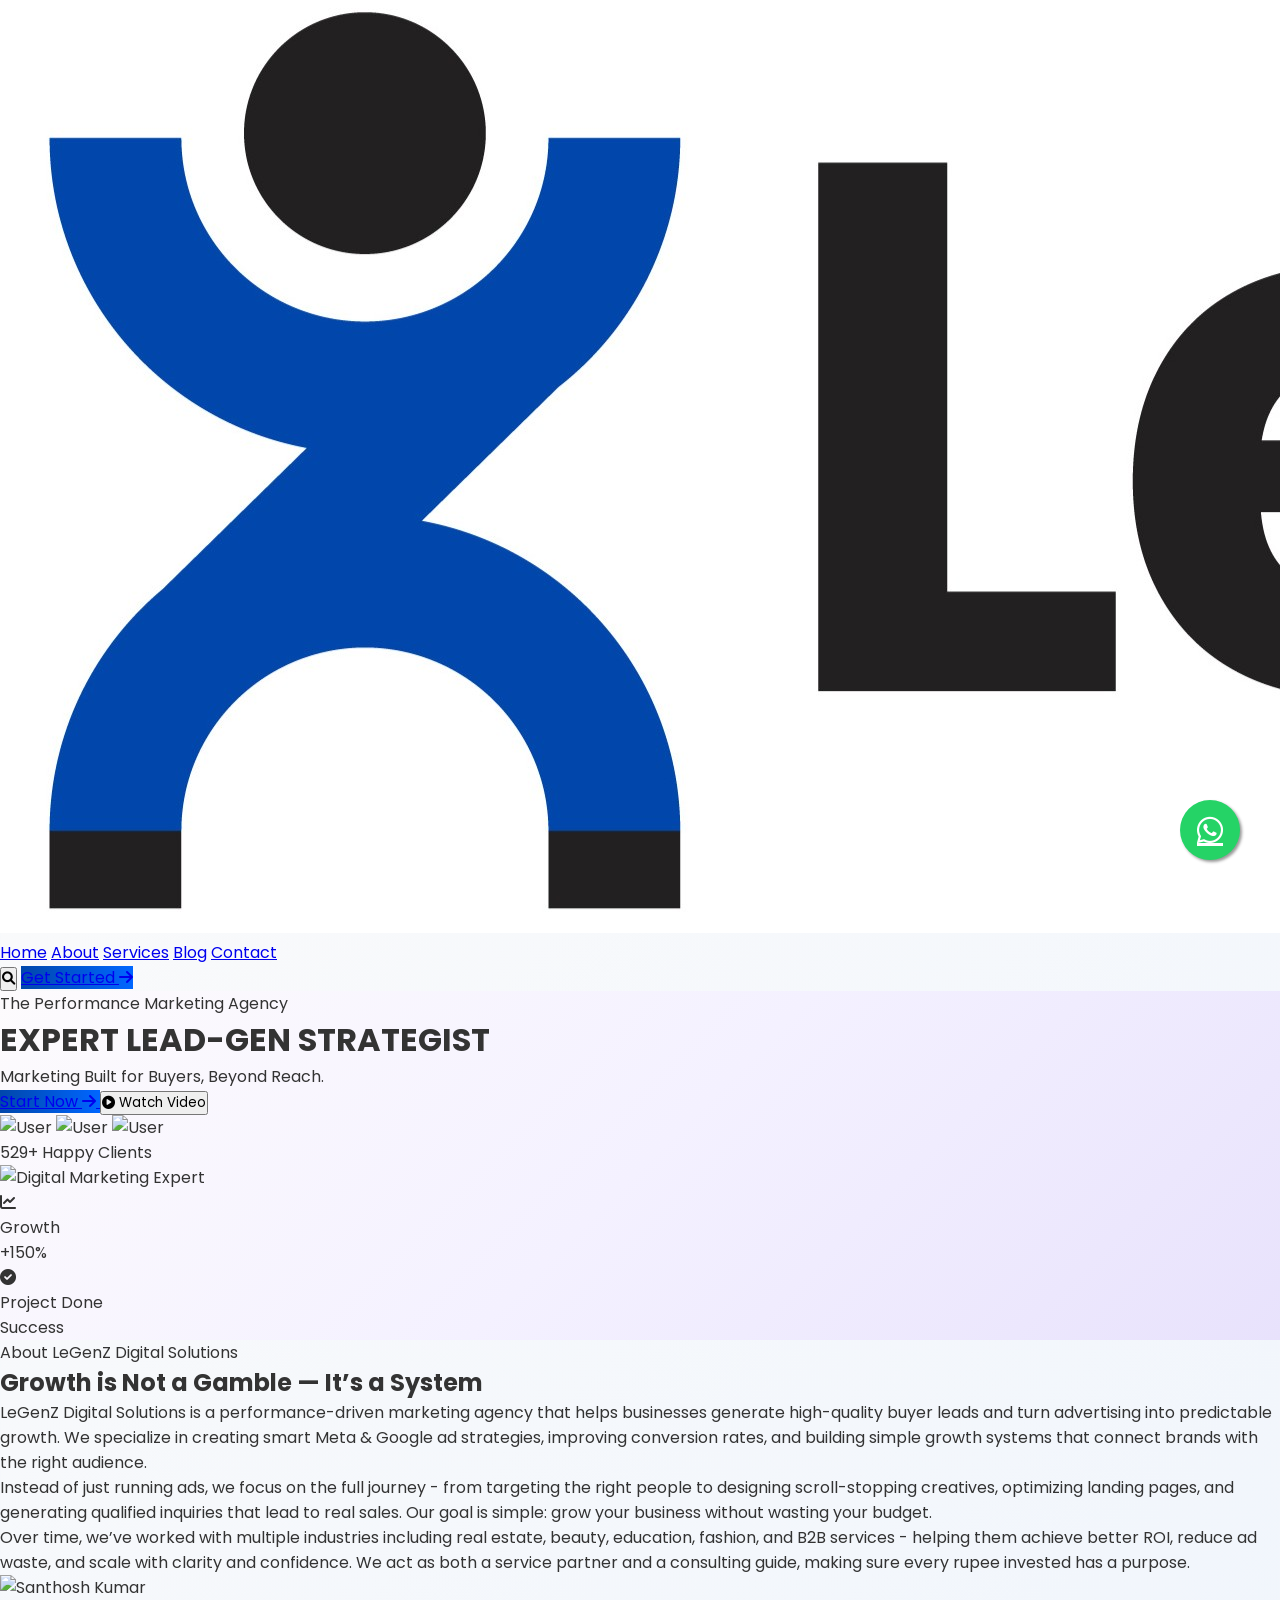
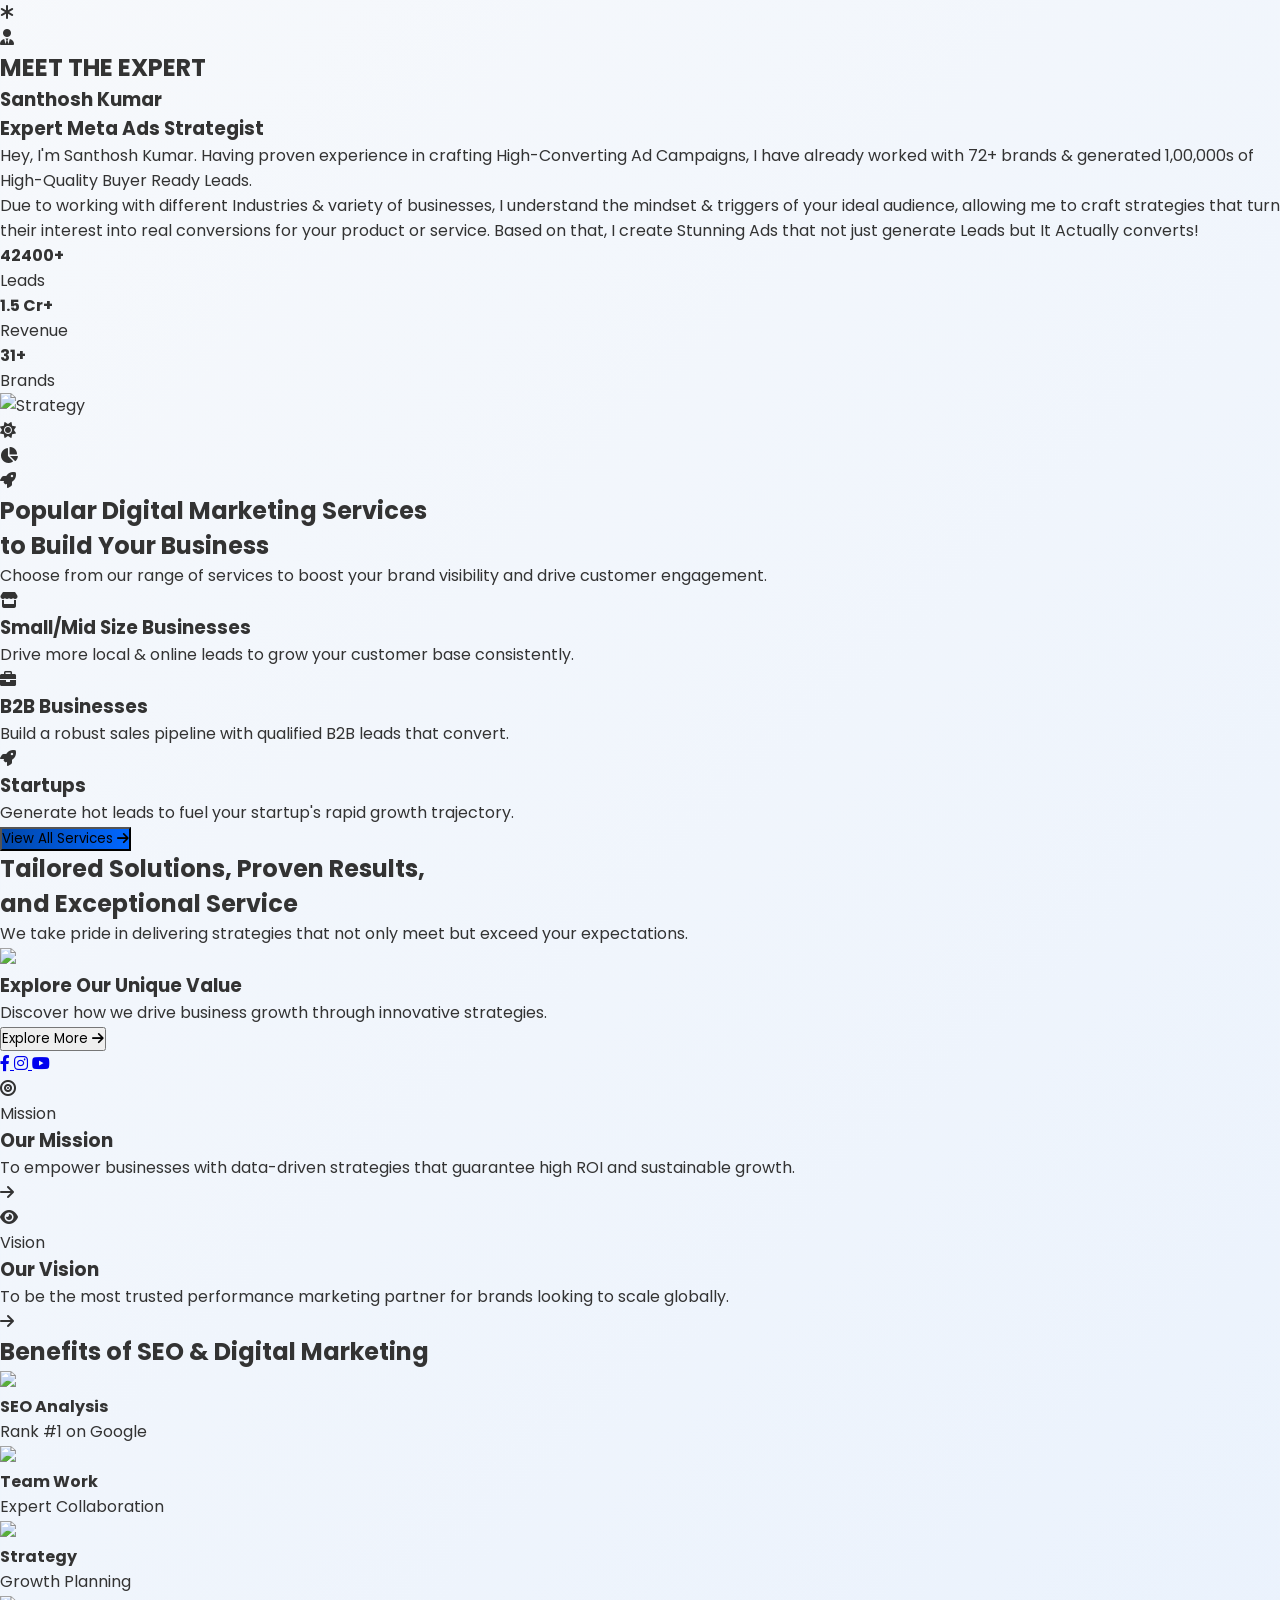
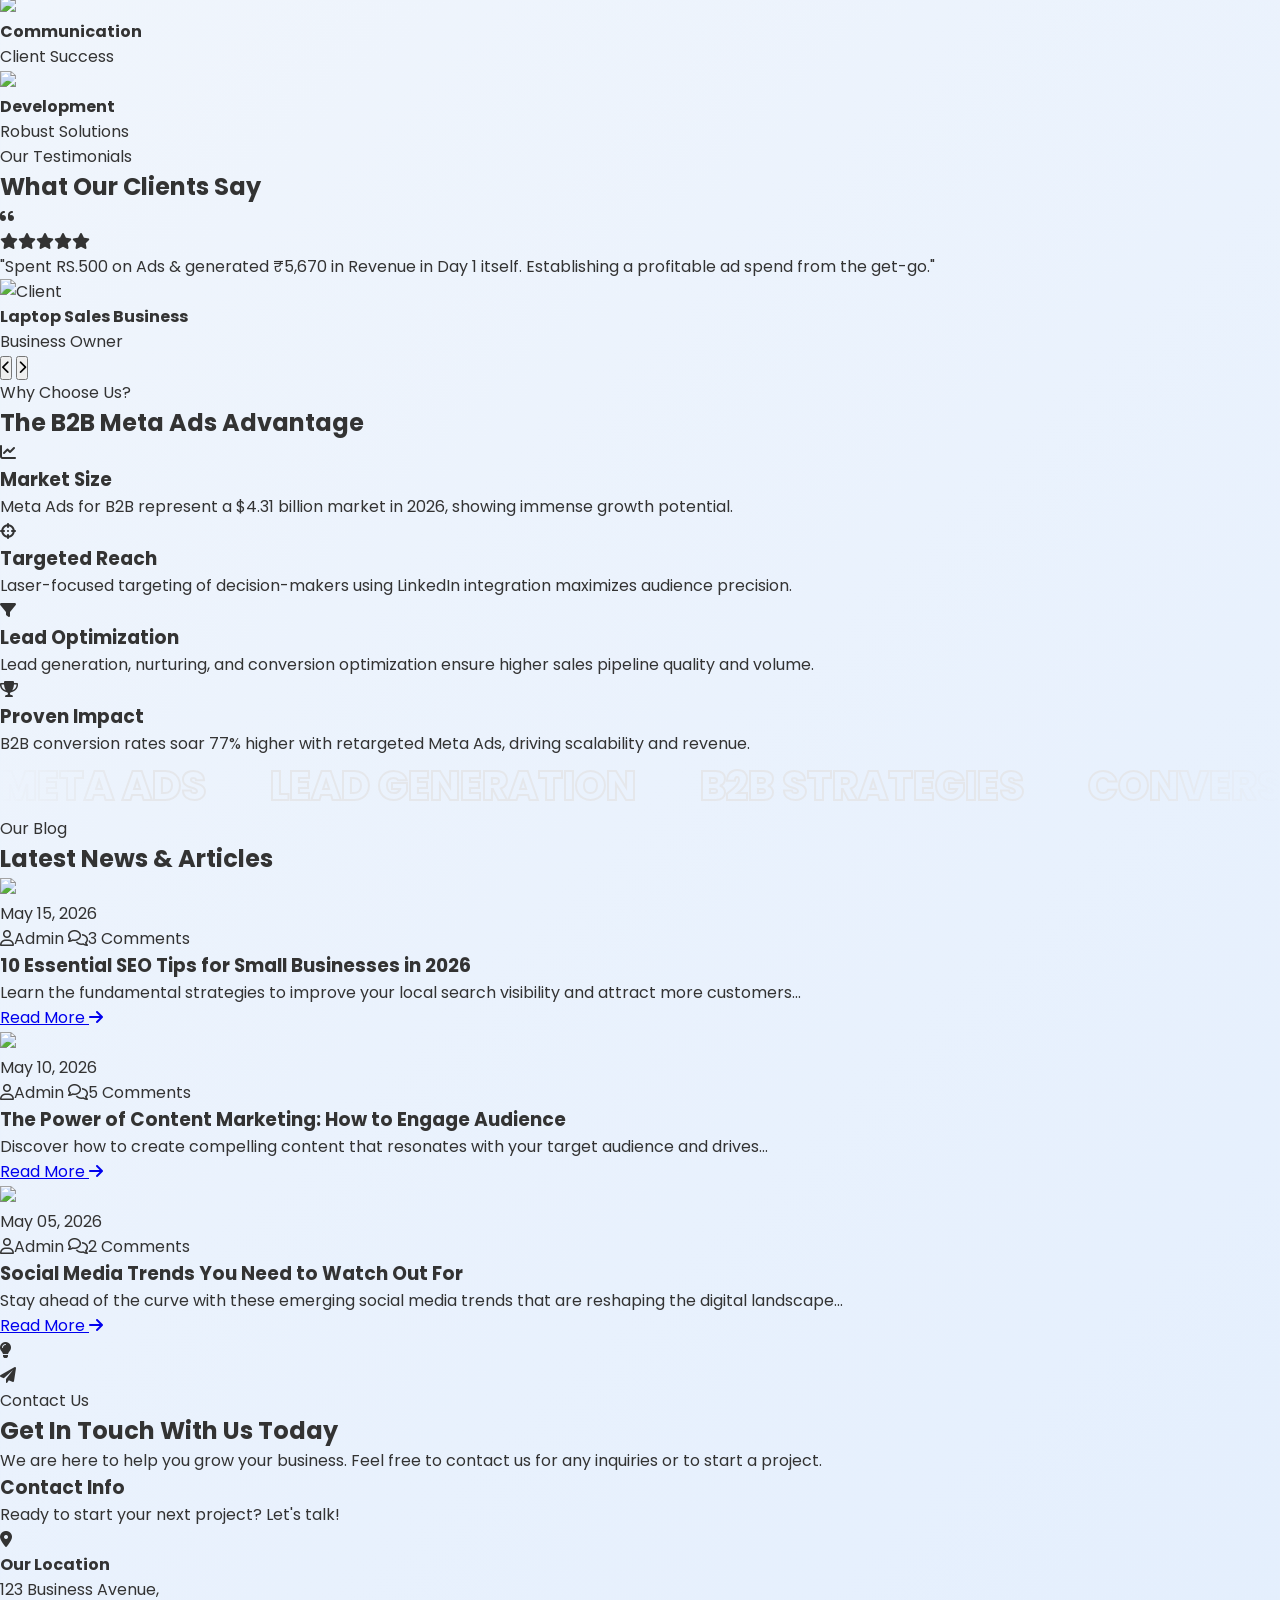
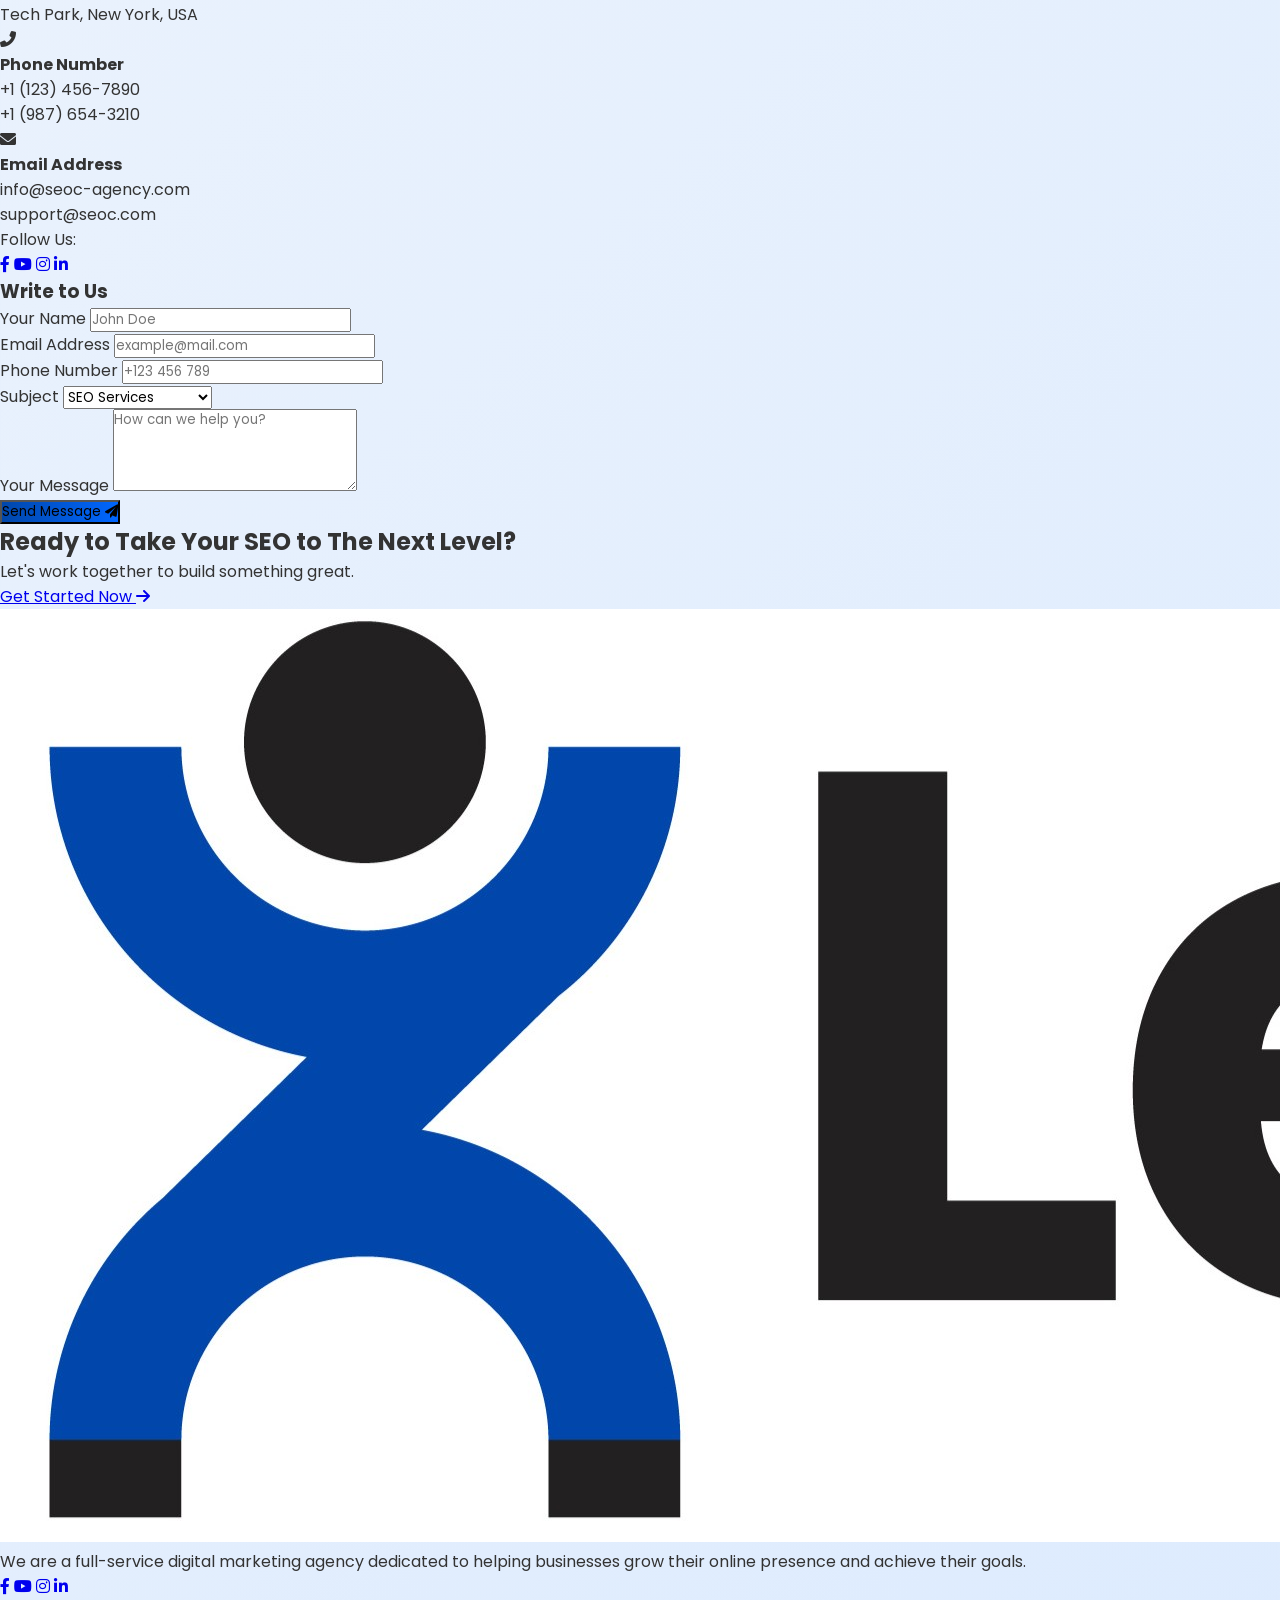
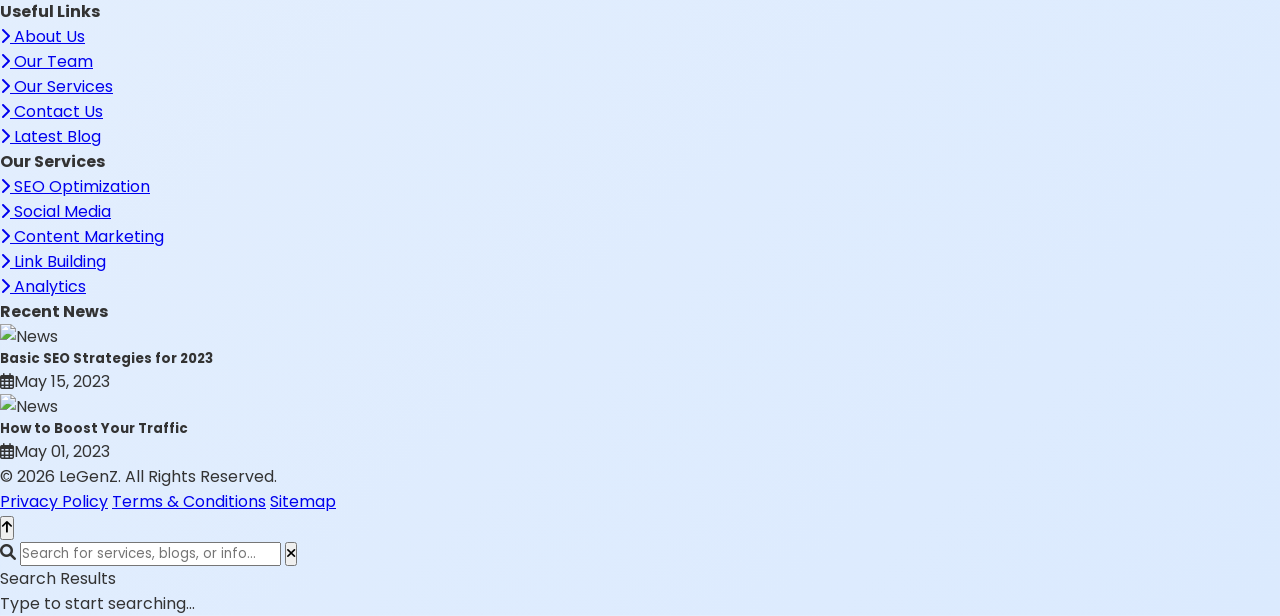
==== commit cf71703c: "initial commit" ====
--- a/index.html
+++ b/index.html
@@ -198,20 +198,31 @@
         </div>
     </header>
 
-    <section class="py-10 border-b border-gray-100 bg-white reveal">
-        <div class="max-w-7xl mx-auto px-8">
-            <p class="text-center text-gray-400 text-sm mb-6 uppercase tracking-widest">Trusted by leading companies</p>
-            <div
-                class="flex flex-wrap justify-center gap-12 opacity-60 grayscale hover:grayscale-0 transition-all duration-500">
-                <h3 class="text-2xl font-bold text-gray-600">amazon</h3>
-                <h3 class="text-2xl font-bold text-gray-600">FedEx</h3>
-                <h3 class="text-2xl font-bold text-gray-600">Google</h3>
-                <h3 class="text-2xl font-bold text-gray-600">Microsoft</h3>
-                <h3 class="text-2xl font-bold text-gray-600">Airbnb</h3>
-            </div>
+    <section class="py-16 bg-white border-b border-gray-100 reveal">
+        <div class="max-w-4xl mx-auto px-8 text-center">
+            <span class="text-brand-primary font-bold uppercase tracking-wider text-sm mb-4 block">About LeGenZ Digital
+                Solutions</span>
+            <h2 class="text-3xl font-bold text-brand-dark mb-6">Growth is Not a Gamble — It’s a System</h2>
+            <p class="text-gray-600 leading-relaxed mb-6">
+                LeGenZ Digital Solutions is a performance-driven marketing agency that helps businesses generate
+                high-quality buyer leads and turn advertising into predictable growth. We specialize in creating smart
+                Meta & Google ad strategies, improving conversion rates, and building simple growth systems that connect
+                brands with the right audience.
+            </p>
+            <p class="text-gray-600 leading-relaxed mb-6">
+                Instead of just running ads, we focus on the full journey - from targeting the right people to designing
+                scroll-stopping creatives, optimizing landing pages, and generating qualified inquiries that lead to
+                real sales. Our goal is simple: grow your business without wasting your budget.
+            </p>
+            <p class="text-gray-600 leading-relaxed">
+                Over time, we’ve worked with multiple industries including real estate, beauty, education, fashion, and
+                B2B services - helping them achieve better ROI, reduce ad waste, and scale with clarity and confidence.
+                We act as both a service partner and a consulting guide, making sure every rupee invested has a purpose.
+            </p>
         </div>
     </section>
-    <section id="about" class="py-20 bg-white relative overflow-hidden reveal">
+
+    <section id="about" class="py-20 bg-gray-50 relative overflow-hidden reveal">
         <div class="max-w-7xl mx-auto px-8">
             <div class="grid grid-cols-1 lg:grid-cols-4 gap-12 items-center">
 
@@ -220,7 +231,7 @@
                         class="absolute inset-0 bg-blue-100 rounded-t-[100px] rounded-b-[40px] transform -rotate-3 scale-105 -z-10 transition group-hover:rotate-0">
                     </div>
                     <img src="https://images.unsplash.com/photo-1556761175-5973dc0f32e7?ixlib=rb-1.2.1&auto=format&fit=crop&w=500&q=80"
-                        alt="Team working"
+                        alt="Santhosh Kumar"
                         class="w-full h-[350px] object-cover rounded-t-[100px] rounded-b-[40px] shadow-lg">
                     <div class="absolute -bottom-4 -left-4 text-pink-500 text-4xl animate-spin-slow">
                         <i class="fas fa-asterisk"></i>
@@ -229,14 +240,18 @@
 
                 <div class="text-center space-y-6 lg:scale-110 relative z-10 lg:col-span-2 px-6 lg:px-12">
                     <div class="inline-block p-4 rounded-full border border-dashed border-blue-300 mb-2">
-                        <i class="fas fa-user text-brand-primary transform text-xl"></i>
+                        <i class="fas fa-user-tie text-brand-primary transform text-xl"></i>
                     </div>
                     <h2 class="text-3xl lg:text-4xl font-bold text-brand-dark leading-snug">
-                        WHO AM I?
+                        MEET THE EXPERT
                     </h2>
                     <h3 class="text-xl font-semibold text-brand-primary">Santhosh Kumar <br> <span
                             class="text-base text-gray-600 font-normal">Expert Meta Ads Strategist</span></h3>
 
+                    <p class="text-gray-700 text-lg leading-relaxed text-justify">
+                        Hey, I'm Santhosh Kumar. Having proven experience in crafting High-Converting Ad Campaigns, I
+                        have already worked with 72+ brands & generated 1,00,000s of High-Quality Buyer Ready Leads.
+                    </p>
                     <p class="text-gray-700 text-lg leading-relaxed text-justify">
                         Due to working with different Industries & variety of businesses, I understand the mindset &
                         triggers of your ideal audience, allowing me to craft strategies that turn their interest into
@@ -248,7 +263,7 @@
                     <div class="grid grid-cols-3 gap-2 pt-6 border-t border-gray-100">
                         <div>
                             <h4 class="text-2xl font-bold text-brand-dark"><span class="count-up"
-                                    data-target="2089">0</span>+</h4>
+                                    data-target="100000">0</span>+</h4>
                             <p class="text-xs text-gray-500 uppercase tracking-wide font-semibold">Leads</p>
                         </div>
                         <div>
@@ -257,7 +272,7 @@
                         </div>
                         <div>
                             <h4 class="text-2xl font-bold text-brand-dark"><span class="count-up"
-                                    data-target="20">0</span>+</h4>
+                                    data-target="72">0</span>+</h4>
                             <p class="text-xs text-gray-500 uppercase tracking-wide font-semibold">Brands</p>
                         </div>
                     </div>
@@ -279,7 +294,7 @@
         </div>
     </section>
 
-    <section id="services" class="py-20 bg-gray-50/50 reveal relative overflow-hidden">
+    <section id="services" class="py-20 bg-white reveal relative overflow-hidden">
         <!-- Decorative Background Icons -->
         <div
             class="absolute top-10 left-10 text-gray-200 text-6xl opacity-20 -rotate-12 pointer-events-none animate-float">
@@ -350,7 +365,7 @@
         </div>
     </section>
 
-    <section class="py-20 bg-white overflow-hidden">
+    <section class="py-20 bg-gray-50 overflow-hidden">
         <div class="max-w-7xl mx-auto px-8">
 
             <div class="text-center mb-16">
@@ -437,7 +452,7 @@
         </div>
     </section>
 
-    <section class="py-20 bg-gray-50">
+    <section class="py-20 bg-white">
         <div class="max-w-[1400px] mx-auto px-4">
             <div class="text-center mb-12">
                 <h2 class="text-3xl font-bold text-brand-dark">Benefits of SEO & Digital Marketing</h2>
@@ -504,7 +519,7 @@
             </div>
         </div>
     </section>
-    <section class="py-20 bg-white relative">
+    <section class="py-20 bg-gray-50 relative">
         <div
             class="absolute top-0 left-0 w-64 h-64 bg-purple-50 rounded-full mix-blend-multiply filter blur-2xl opacity-70 -z-10 pointer-events-none">
         </div>
